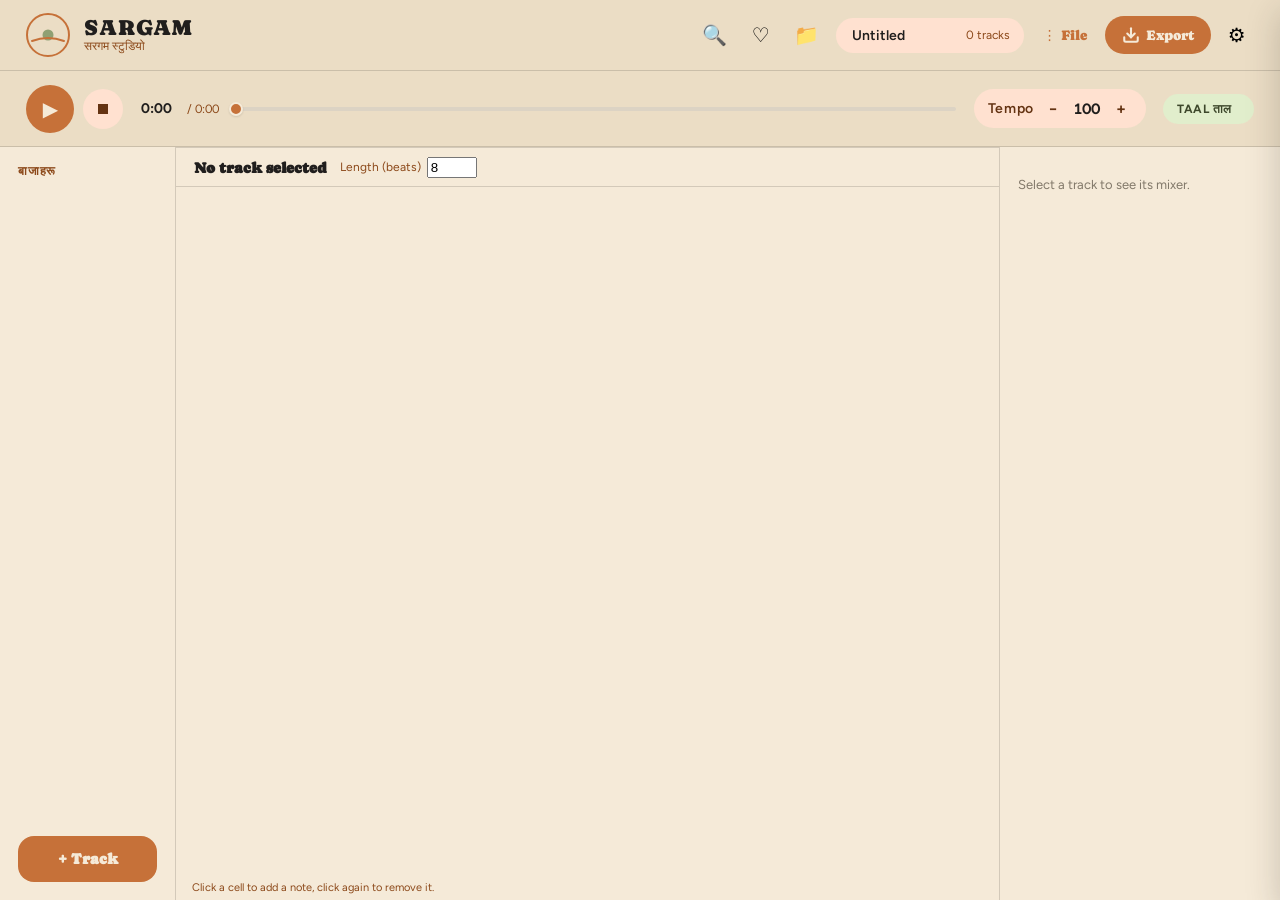
==== ui/index.html @ 9557f731 "feat: payment, explore, payment dashboard and other stuff" ====
<!doctype html>
<html lang="en">
<head>
<meta charset="utf-8" />
<title>Sargam</title>
<link rel="stylesheet" href="style.css" />
</head>
<body>
<!-- Onboarding: shown once (localStorage "sargam-launched"), replayable via
     File → Replay onboarding. Screens 2 and 4 use the design's diagonal
     accent/accent-2 gradient background; 1/3/5 use the flat cream ground. -->
<div id="onboarding" class="hidden">
  <div class="onboard-screen" id="ob-screen-0">
    <svg width="120" height="120" viewBox="0 0 44 44" style="margin-bottom: var(--space-6);">
      <circle cx="22" cy="22" r="21" fill="var(--color-accent)" opacity="0.15"/>
      <circle cx="22" cy="22" r="14" fill="none" stroke="var(--color-accent)" stroke-width="2"/>
      <circle cx="22" cy="22" r="6" fill="var(--color-accent-2)"/>
      <path d="M6 28 Q 22 22 38 28" fill="none" stroke="var(--color-accent)" stroke-width="2" stroke-linecap="round"/>
    </svg>
    <h1 class="ob-title">Sargam</h1>
    <p class="ob-lede">सरगम · लोक बाजा स्टुडियो<br>Compose music for Nepali folk instruments</p>
    <p class="ob-body" style="max-width:480px">Welcome to your creative studio for synthesizing Nepali folk music. Perfect for game soundtracks, cultural projects, and pure musical joy.</p>
    <button class="btn btn-primary ob-cta" data-next>Let's begin</button>
  </div>

  <div class="onboard-screen alt hidden" id="ob-screen-1">
    <h2 class="ob-h2">What can you create?</h2>
    <div class="ob-feature-grid">
      <div class="ob-feature-card">
        <div class="ob-emoji">🎼</div>
        <h3>Multi-track<br>Compositions</h3>
        <p>Layer multiple instruments into rich arrangements</p>
      </div>
      <div class="ob-feature-card">
        <div class="ob-emoji">🎮</div>
        <h3>Game-ready<br>Audio</h3>
        <p>Export stems for interactive audio design</p>
      </div>
      <div class="ob-feature-card">
        <div class="ob-emoji">🥁</div>
        <h3>Authentic<br>Folk Sounds</h3>
        <p>Madal, Tungna, Bansuri, and more</p>
      </div>
    </div>
    <div class="ob-nav">
      <button class="btn btn-secondary" data-prev>← Back</button>
      <button class="btn btn-primary" data-next>Next →</button>
    </div>
  </div>

  <div class="onboard-screen hidden" id="ob-screen-2">
    <h2 class="ob-h2">Choose your instruments</h2>
    <p class="ob-sub">बाजाहरू छनौट गर्नुहोस्</p>
    <div class="ob-instrument-grid" id="ob-instrument-grid"></div>
    <div class="ob-nav">
      <button class="btn btn-secondary" data-prev>← Back</button>
      <button class="btn btn-primary" data-next>Next →</button>
    </div>
  </div>

  <div class="onboard-screen alt hidden" id="ob-screen-3">
    <h2 class="ob-h2">Arrange your music</h2>
    <p class="ob-sub">संगीत रचना गर्नुहोस्</p>
    <div class="ob-steps-card">
      <h3>✓ Add tracks</h3>
      <p>Click an instrument in the sidebar (or "+ Track") to add it</p>
      <h3>✓ Draw patterns</h3>
      <p>Click cells in the grid to add notes and beats</p>
      <h3>✓ Shape with controls</h3>
      <p>Adjust volume, pan, reverb, and delay per track</p>
    </div>
    <div class="ob-nav">
      <button class="btn btn-secondary" data-prev>← Back</button>
      <button class="btn btn-primary" data-next>Next →</button>
    </div>
  </div>

  <div class="onboard-screen hidden" id="ob-screen-4">
    <h2 class="ob-h2">Export &amp; share</h2>
    <p class="ob-sub">निर्यात गर्नुहोस्</p>
    <div class="ob-export-grid">
      <div class="ob-export-card accent">
        <h3>Master Mix</h3>
        <p>Export all tracks blended into one WAV file</p>
      </div>
      <div class="ob-export-card sage">
        <h3>Stems</h3>
        <p>Export each instrument separately for games</p>
      </div>
    </div>
    <p class="ob-body" style="max-width:520px">Perfect for game dev, sync licensing, or sharing with friends.</p>
    <div class="ob-nav">
      <button class="btn btn-secondary" data-prev>← Back</button>
      <button class="btn btn-primary" id="ob-finish">Start composing →</button>
    </div>
  </div>

  <div class="ob-dots" id="ob-dots"></div>
</div>

<div id="shell">
<div id="app">
  <!-- Single top bar (matches "Sargam Main.dc.html" exactly): brand, project
       badge, File/Export, and a gear icon opening the Settings drawer. No
       separate nav row — Projects opens via the folder icon next to the
       project badge, Settings via the gear, both overlays rather than pages. -->
  <header class="topbar">
    <div class="brand">
      <svg width="44" height="44" viewBox="0 0 44 44" fill="none">
        <circle cx="22" cy="22" r="21" fill="none" stroke="var(--color-accent)" stroke-width="2"/>
        <circle cx="22" cy="22" r="5.5" fill="var(--color-accent-2-500)"/>
        <path d="M6 28 Q 22 22 38 28" fill="none" stroke="var(--color-accent)" stroke-width="2" stroke-linecap="round"/>
      </svg>
      <div class="brand-text">
        <div class="title">Sargam</div>
        <div class="subtitle">सरगम स्टुडियो</div>
      </div>
    </div>

    <div class="header-right">
      <button class="icon-btn" id="open-explore" title="Explore">🔍</button>
      <button class="icon-btn" id="open-wishlist" title="Wishlist">♡</button>
      <button class="icon-btn" id="open-projects" title="Projects">📁</button>
      <div class="project-pill">
        <input id="song-title" type="text" value="Untitled" spellcheck="false" />
        <span class="count"><span id="track-count">0</span> tracks</span>
      </div>
      <div class="file-menu">
        <button class="btn btn-ghost" id="file-menu-btn">⋮ File</button>
        <div class="file-menu-panel hidden" id="file-menu-panel">
          <button id="new-song">New</button>
          <button id="load-song">Open…</button>
          <button id="save-song">Save…</button>
          <button id="export-midi">Export MIDI…</button>
          <button id="undo">Undo</button>
          <button id="redo">Redo</button>
          <button id="replay-onboarding">Replay onboarding</button>
        </div>
      </div>
      <button class="btn btn-primary" id="open-export">
        <svg width="18" height="18" viewBox="0 0 24 24" fill="none" stroke="currentColor" stroke-width="2.75" stroke-linecap="round"><path d="M21 15v4a2 2 0 0 1-2 2H5a2 2 0 0 1-2-2v-4"/><polyline points="7 10 12 15 17 10"/><line x1="12" y1="15" x2="12" y2="3"/></svg>
        Export
      </button>
      <button class="icon-btn" id="open-settings-drawer" title="Settings">⚙️</button>
    </div>
  </header>

  <div class="transport">
    <div class="transport-buttons">
      <button class="round-btn play" id="play" title="Play">▶</button>
      <button class="round-btn stop" id="stop" title="Stop">⏹</button>
    </div>
    <div class="time-display">
      <span class="now" id="time-now">0:00</span>
      <span class="total">/ <span id="time-total">0:00</span></span>
    </div>
    <div class="seek-bar" id="seek-bar">
      <div class="fill" id="seek-fill" style="width:0%"></div>
      <div class="thumb" id="seek-thumb" style="left:0%"></div>
    </div>
    <div class="pill-group terra">
      <span class="label">Tempo</span>
      <button class="step" id="tempo-down">−</button>
      <span class="value" id="tempo-value">100</span>
      <button class="step" id="tempo-up">+</button>
    </div>
    <div class="pill-group sage">
      <span class="label">Taal ताल</span>
      <div id="taal-pills"></div>
    </div>
  </div>

  <main class="layout">
    <aside class="instruments">
      <h4>बाजाहरू</h4>
      <div id="instrument-list"></div>
      <div id="add-track-slot"></div>
      <button class="btn btn-primary add-track-btn" id="add-track-custom">+ Track</button>
    </aside>

    <section class="center-col">
      <div class="track-list" id="track-list"></div>
      <div class="editor-toolbar">
        <span id="editor-track-name">No track selected</span>
        <div id="taal-controls" class="hidden">
          <select id="taal-select"></select>
          <label>Cycles <input id="taal-cycles" type="number" min="1" max="999" value="4" /></label>
          <button class="btn btn-secondary" id="apply-taal">Apply Taal</button>
        </div>
        <label>Length (beats) <input id="pattern-length" type="number" min="1" max="9999" value="8" /></label>
      </div>
      <div id="grid-scroll">
        <canvas id="grid"></canvas>
      </div>
      <p id="hint">Click a cell to add a note, click again to remove it.</p>
    </section>

    <aside class="inspector" id="inspector">
      <p class="empty-inspector">Select a track to see its mixer.</p>
    </aside>
  </main>
</div>

<!-- Projects page (from "Sargam Projects.dc.html") — real local files, not a
     cloud project list: this scans/writes .song.json files in one folder
     (Settings → Export → "Project folder"). -->
<div id="page-projects" class="page hidden">
  <header class="topbar">
    <div class="brand">
      <button class="btn btn-ghost" id="projects-back">← Back</button>
      <svg width="40" height="40" viewBox="0 0 44 44" fill="var(--color-accent)"><circle cx="22" cy="22" r="21" fill="none" stroke="var(--color-bg)" stroke-width="2"/><circle cx="22" cy="22" r="5.5" fill="var(--color-accent-2-500)"/><path d="M6 28 Q 22 22 38 28" fill="none" stroke="var(--color-bg)" stroke-width="2" stroke-linecap="round"/></svg>
      <div class="brand-text">
        <div class="title">Sargam</div>
        <div class="subtitle">Projects</div>
      </div>
    </div>
    <button class="btn btn-primary" id="new-project-btn">+ New Project</button>
  </header>
  <div class="sort-controls">
    <span class="sort-label">Sort:</span>
    <button class="sort-btn active" data-sort="recent">Recent</button>
    <button class="sort-btn" data-sort="name">Name</button>
    <button class="sort-btn" data-sort="duration">Duration</button>
    <div class="spacer"></div>
    <input class="input" type="text" id="project-search" placeholder="Search projects…" />
  </div>
  <div id="project-grid-scroll">
    <div class="project-grid" id="project-grid"></div>
    <div class="empty-projects hidden" id="empty-projects">
      <div class="empty-emoji">🎼</div>
      <h2>No projects yet</h2>
      <p>Create your first Sargam composition</p>
      <button class="btn btn-primary" id="empty-new-project">Start composing</button>
    </div>
  </div>
</div>

<!-- Explore (from "Sargam Explore.dc.html"): browse other creators' uploaded
     tracks. Requires being logged in — gated by requireAuth() in app.js. -->
<div id="page-explore" class="page hidden">
  <div class="explore-container">
    <div class="explore-header">
      <div class="explore-header-left">
        <button class="btn btn-ghost" id="explore-back">← Back</button>
        <h1>Explore</h1>
      </div>
      <div style="display:flex;align-items:center;gap:var(--space-3)">
        <input type="text" id="explore-search" placeholder="Search tracks, creators…" class="input search-input" />
        <button class="btn btn-ghost" id="explore-reset">Reset</button>
      </div>
    </div>
    <div class="explore-content">
      <aside class="sidebar-filters">
        <div class="filter-group">
          <label class="filter-label">View</label>
          <div style="display:flex;gap:6px">
            <button class="filter-btn active" data-view="grid" id="explore-view-grid" style="flex:1">Grid</button>
            <button class="filter-btn" data-view="list" id="explore-view-list" style="flex:1">List</button>
          </div>
        </div>
        <div class="filter-group">
          <label class="filter-label">Price</label>
          <button class="filter-btn active" data-price="all" id="explore-price-all">All</button>
          <button class="filter-btn" data-price="free" id="explore-price-free">Free tracks</button>
          <button class="filter-btn" data-price="paid" id="explore-price-paid">Paid tracks</button>
        </div>
        <div class="filter-group">
          <label class="filter-label">Genre</label>
          <div id="explore-genre-list"></div>
        </div>
        <div class="filter-group">
          <label class="filter-label">Sort</label>
          <select id="explore-sort">
            <option value="recent">Most Recent</option>
            <option value="popular">Most Downloaded</option>
            <option value="rating">Highest Rated</option>
          </select>
        </div>
      </aside>
      <div class="main-content">
        <div class="tracks-grid" id="explore-tracks"></div>
      </div>
    </div>
  </div>
</div>

<!-- Wishlist (from "Sargam Wishlist.dc.html"). No cart concept per product
     decision — each card acts directly (Buy/Download), never "Add to Cart". -->
<div id="page-wishlist" class="page hidden">
  <div class="wishlist-container">
    <div class="wishlist-header">
      <div>
        <button class="btn btn-ghost" id="wishlist-back" style="margin-bottom:8px">← Back</button>
        <h1>My Wishlist</h1>
        <p id="wishlist-count"></p>
      </div>
    </div>
    <div class="tracks-grid" id="wishlist-tracks"></div>
    <div class="empty-state hidden" id="wishlist-empty">
      <div style="font-size:48px;margin-bottom:var(--space-3)">♡</div>
      <h2>Empty wishlist</h2>
      <p>Save tracks to revisit them</p>
      <button class="btn btn-primary" id="wishlist-explore-btn">Explore Tracks</button>
    </div>
  </div>
</div>

<!-- Upload to marketplace (from "Sargam Upload.dc.html"), triggered from a
     project card's "Upload" button in the Projects page. -->
<div id="page-upload" class="page hidden">
  <div class="upload-container">
    <button class="btn btn-ghost" id="upload-back" style="margin-bottom:16px">← Back</button>
    <h1>Upload to Marketplace</h1>
    <p class="ob-sub" style="margin:0 0 24px">Share your project and earn from downloads</p>

    <div class="step-indicator">
      <div class="step-dot" id="upload-step-dot-1">1</div>
      <div class="step-dot" id="upload-step-dot-2">2</div>
      <div class="step-dot" id="upload-step-dot-3">3</div>
      <div class="step-dot" id="upload-step-dot-4">✓</div>
    </div>

    <div id="upload-step-1" class="upload-card">
      <h2>Project Details</h2>
      <div class="form-group">
        <label class="form-label">Project</label>
        <select class="form-input" id="upload-project-select"></select>
      </div>
      <div class="form-group">
        <label class="form-label">Title</label>
        <input type="text" class="form-input" id="upload-title" placeholder="e.g., Sunset Vibes" />
      </div>
      <div class="form-group">
        <label class="form-label">Description</label>
        <textarea class="form-textarea" id="upload-description" placeholder="Describe your project…"></textarea>
      </div>
      <div class="form-group">
        <label class="form-label">Genre</label>
        <select class="form-input" id="upload-genre">
          <option value="">Select a genre</option>
          <option>Orchestral</option><option>Electronic</option><option>Hip-hop</option>
          <option>Lo-fi</option><option>Ambient</option><option>Rock</option>
          <option>Jazz</option><option>Folk</option>
        </select>
      </div>
      <button class="btn btn-primary btn-block" id="upload-next-1">Continue</button>
    </div>

    <div id="upload-step-2" class="upload-card hidden">
      <h2>Pricing</h2>
      <label class="radio-option selected" id="upload-pricing-free">
        <input type="radio" name="pricing" checked />
        <div><div style="font-weight:700;font-size:14px">Free</div><div style="font-size:12px;color:var(--color-accent-700)">Anyone can download</div></div>
      </label>
      <label class="radio-option" id="upload-pricing-paid">
        <input type="radio" name="pricing" />
        <div><div style="font-weight:700;font-size:14px">Paid</div><div style="font-size:12px;color:var(--color-accent-700)">You earn 80% of the sale</div></div>
      </label>
      <div class="form-group hidden" id="upload-price-group" style="margin-top:16px">
        <label class="form-label">Price (USD)</label>
        <div style="display:flex;gap:8px;align-items:center">
          <span style="font-weight:700">$</span>
          <input type="number" min="1" max="999" step="0.01" placeholder="9.99" class="form-input" id="upload-price" />
        </div>
        <div class="settings-item-note" id="upload-earn-preview" style="margin-top:6px"></div>
      </div>
      <div class="button-group">
        <button class="btn btn-ghost btn-block" id="upload-back-2">Back</button>
        <button class="btn btn-primary btn-block" id="upload-next-2">Continue</button>
      </div>
    </div>

    <div id="upload-step-3" class="upload-card hidden">
      <h2>Review &amp; Upload</h2>
      <div id="upload-review" style="background:var(--color-bg);border-radius:8px;padding:var(--space-4);margin-bottom:var(--space-4)"></div>
      <div class="button-group">
        <button class="btn btn-ghost btn-block" id="upload-back-3">Back</button>
        <button class="btn btn-primary btn-block" id="upload-do">Upload Now</button>
      </div>
    </div>

    <div id="upload-step-4" class="upload-card hidden" style="text-align:center">
      <div style="font-size:56px;margin-bottom:var(--space-3)">✓</div>
      <h2>Upload Successful!</h2>
      <p id="upload-success-title" style="color:var(--color-accent-700)"></p>
      <div class="button-group" style="margin-top:24px">
        <button class="btn btn-ghost btn-block" id="upload-view-explore">Explore Marketplace</button>
        <button class="btn btn-primary btn-block" id="upload-view-earnings">View Earnings</button>
      </div>
    </div>
  </div>
</div>

<!-- Earnings (from "Sargam Earnings.dc.html") — real numbers from
     list_my_earnings, not the mockup's random mock data. -->
<div id="page-earnings" class="page hidden">
  <div class="earnings-container">
    <button class="btn btn-ghost" id="earnings-back" style="margin-bottom:16px">← Back</button>
    <h1>Earnings</h1>
    <p class="ob-sub" style="margin:0 0 24px">Track your sales and revenue</p>
    <div class="kpi-grid" id="earnings-kpis"></div>
    <div style="background:var(--color-surface);border-radius:var(--radius-lg);padding:var(--space-6);margin-bottom:var(--space-8)">
      <h2>Your Tracks</h2>
      <div id="earnings-tracks"></div>
    </div>
    <div style="background:var(--color-surface);border-radius:var(--radius-lg);padding:var(--space-6)">
      <h2>Payouts</h2>
      <div style="background:var(--color-accent-100);border-radius:8px;padding:var(--space-4)">
        <div class="filter-label">Available</div>
        <div style="font-size:24px;font-weight:700;color:var(--color-accent);margin-bottom:12px" id="earnings-available"></div>
        <button class="btn btn-primary" id="earnings-request-payout" style="border-radius:6px;padding:8px 14px;font-size:12px">Request Payout</button>
      </div>
    </div>
  </div>
</div>

<!-- Purchase flow (from "Sargam Payment.dc.html", cart stage dropped — a
     single track goes straight from Explore/Wishlist's Buy button to method
     selection). Card payments run through Stripe Elements, embedded live, no
     redirect; eSewa/Khalti are shown but disabled ("coming soon") until a
     follow-up wires their redirect+callback flow. -->
<div class="dialog-backdrop hidden" id="payment-backdrop">
  <div class="dialog" style="max-width:480px">
    <div id="payment-stage-method">
      <h2>Payment Method</h2>
      <label class="payment-method selected" id="payment-method-card">
        <input type="radio" name="pmethod" checked />
        <div><div style="font-weight:700;font-size:13px">💳 Credit/Debit Card</div><div style="font-size:12px;color:var(--color-accent-700)">via Stripe (test mode)</div></div>
      </label>
      <label class="payment-method disabled" id="payment-method-esewa">
        <input type="radio" name="pmethod" disabled />
        <div><div style="font-weight:700;font-size:13px">eSewa</div><div style="font-size:12px;color:var(--color-accent-700)">Coming soon</div></div>
      </label>
      <label class="payment-method disabled" id="payment-method-khalti">
        <input type="radio" name="pmethod" disabled />
        <div><div style="font-weight:700;font-size:13px">Khalti</div><div style="font-size:12px;color:var(--color-accent-700)">Coming soon</div></div>
      </label>
      <div id="payment-card-element" style="background:var(--color-surface);border-radius:8px;padding:var(--space-4);margin:var(--space-4) 0"></div>
      <p class="auth-error hidden" id="payment-error"></p>
      <div style="display:flex;justify-content:space-between;margin-bottom:var(--space-4);font-weight:700">
        <span>Total</span><span id="payment-total" style="color:var(--color-accent)"></span>
      </div>
      <div style="display:flex;gap:var(--space-3)">
        <button class="btn btn-ghost btn-block" id="payment-cancel">Cancel</button>
        <button class="btn btn-primary btn-block" id="payment-pay">Pay</button>
      </div>
    </div>
    <div id="payment-stage-receipt" class="hidden" style="text-align:center">
      <div style="font-size:56px;margin-bottom:var(--space-3)">✓</div>
      <h2>Purchase Complete!</h2>
      <p id="payment-receipt-title" style="color:var(--color-accent-700)"></p>
      <button class="btn btn-primary btn-block" id="payment-download" style="margin-top:24px">Download Track</button>
      <button class="btn btn-ghost btn-block" id="payment-done" style="margin-top:8px">Close</button>
    </div>
  </div>
</div>

<!-- Track detail modal (from "Sargam Explore.dc.html"'s inline detail view):
     real 30s preview via a plain <audio> element instead of the mockup's
     simulated progress bar. -->
<div class="dialog-backdrop hidden" id="track-detail-backdrop">
  <div class="dialog" style="max-width:500px;position:relative">
    <button id="track-detail-close" style="position:absolute;top:var(--space-4);right:var(--space-4);background:none;border:none;font-size:24px;cursor:pointer;color:var(--color-accent-700)">×</button>
    <div class="track-detail-hero" id="track-detail-hero"></div>
    <h2 id="track-detail-title" style="margin:0 0 4px"></h2>
    <p id="track-detail-creator" style="margin:0 0 16px;color:var(--color-accent-700)"></p>
    <div style="display:flex;gap:var(--space-4);margin-bottom:var(--space-4);padding-bottom:var(--space-4);border-bottom:1px solid var(--color-neutral-200)">
      <div><div class="filter-label">Genre</div><div id="track-detail-genre" style="font-weight:600"></div></div>
      <div><div class="filter-label">Rating</div><div id="track-detail-rating" style="font-weight:600"></div></div>
    </div>
    <p id="track-detail-description" style="font-size:13px;opacity:0.85"></p>
    <div class="preview-player">
      <div class="filter-label" style="margin-bottom:6px">30-second preview</div>
      <audio id="track-detail-audio" controls style="width:100%"></audio>
    </div>
    <button class="btn btn-primary btn-block" id="track-detail-buy" style="margin-top:16px"></button>
    <button class="btn btn-ghost btn-block" id="track-detail-wishlist" style="margin-top:8px"></button>
  </div>
</div>

<!-- Settings drawer (from "Sargam Main.dc.html" — a slide-out panel, not a
     separate page): Profile (real local auth, see auth.rs) then flat
     Workspace/Audio/Export/About sections, no tabs, matching the source. -->
<div class="settings-drawer" id="settings-drawer">
  <div class="drawer-header">
    <h2>Settings</h2>
    <button class="icon-btn" id="close-settings-drawer">×</button>
  </div>
  <div id="drawer-content"></div>
</div>

<!-- Auth modal: real Supabase Auth (signup/login/logout via auth.rs, which
     calls Supabase's GoTrue REST API over HTTPS). Projects themselves stay
     local .song.json files — this only covers the account/sign-in layer. -->
<div class="dialog-backdrop hidden" id="auth-backdrop">
  <div class="dialog">
    <div class="auth-header">
      <svg width="56" height="56" viewBox="0 0 44 44" fill="var(--color-accent)"><circle cx="22" cy="22" r="21" fill="none" stroke="var(--color-bg)" stroke-width="2"/><circle cx="22" cy="22" r="5.5" fill="var(--color-accent-2-500)"/><path d="M6 28 Q 22 22 38 28" fill="none" stroke="var(--color-bg)" stroke-width="2" stroke-linecap="round"/></svg>
      <h2 id="auth-title">Log in</h2>
      <p class="profile-hint">Signs in with your Sargam account. Your projects stay on this device either way.</p>
    </div>
    <p class="auth-error hidden" id="auth-error"></p>

    <div id="auth-login-fields">
      <div class="field">
        <label>Email</label>
        <input class="input" type="email" id="auth-login-email" placeholder="you@example.com" />
      </div>
      <div class="field">
        <label>Password</label>
        <input class="input" type="password" id="auth-login-password" placeholder="••••••••" />
      </div>
      <button class="btn btn-primary btn-block" id="auth-do-login">Log in</button>
      <p class="auth-toggle">Don't have an account? <span class="toggle-link" id="auth-to-signup">Sign up</span></p>
    </div>

    <div id="auth-signup-fields" class="hidden">
      <div class="field">
        <label>Full name</label>
        <input class="input" type="text" id="auth-signup-name" placeholder="Your name" />
      </div>
      <div class="field">
        <label>Email</label>
        <input class="input" type="email" id="auth-signup-email" placeholder="you@example.com" />
      </div>
      <div class="field">
        <label>Password</label>
        <input class="input" type="password" id="auth-signup-password" placeholder="At least 6 characters" />
      </div>
      <button class="btn btn-primary btn-block" id="auth-do-signup">Sign up</button>
      <p class="auth-toggle">Already set up? <span class="toggle-link" id="auth-to-login">Log in</span></p>
    </div>

    <div class="dialog-actions">
      <button class="btn btn-secondary" id="auth-cancel">Cancel</button>
    </div>
  </div>
</div>

</div><!-- /#shell -->

<!-- Export modal -->
<div class="dialog-backdrop hidden" id="export-backdrop">
  <div class="dialog">
    <h2>Export Project</h2>
    <div class="field">
      <label>File name</label>
      <input class="input" id="export-name" value="composition" />
    </div>
    <div class="field">
      <label>Format</label>
      <div class="fmt-grid">
        <button class="btn btn-primary" id="fmt-wav" data-fmt="wav">WAV</button>
        <button class="btn btn-secondary" id="fmt-mp3" data-fmt="mp3" disabled title="Coming soon — exports WAV instead">MP3</button>
      </div>
    </div>
    <label class="stems-check">
      <input type="checkbox" id="export-stems" />
      <span>Export stems (separate track files)</span>
    </label>
    <div class="dialog-actions">
      <button class="btn btn-secondary" id="export-cancel">Cancel</button>
      <button class="btn btn-primary" id="export-do">Export</button>
    </div>
  </div>
</div>

<div id="toast"></div>

<!-- Only used for embedded card payments (Payment Element), never for a
     redirect flow — see the marketplace plan's Stripe-now/eSewa-Khalti-later
     decision. Loaded unconditionally; get_public_config's stripePublishableKey
     being empty just means the Card option shows a "not configured" error
     instead of failing the whole app. -->
<script src="https://js.stripe.com/v3/"></script>
<script src="app.js"></script>
</body>
</html>
---- ui/style.css ----
/* Sargam — "Organic" design system tokens, imported from the Claude Design
   project (c2fc1636-0a9a-4823-8313-a9adedc9fe63, "Sargam v3.dc.html").
   Token values below are copied verbatim from that design system's
   styles.css; keep them in sync if the source system is retuned. */
@import url('https://fonts.googleapis.com/css2?family=Caprasimo:wght@400&family=Figtree:wght@400;600;700&display=swap');

:root {
  --color-bg: #f5ead8;
  --color-surface: #ebddc5;
  --color-text: #201e1d;
  --color-accent: #c67139;
  --color-accent-2: #7a8a5e;
  --color-divider: color-mix(in srgb, #201e1d 16%, transparent);

  --color-neutral-100: #f9f4ed;
  --color-neutral-200: #eee7db;
  --color-neutral-300: #dcd3c4;
  --color-neutral-400: #c0b6a5;
  --color-neutral-500: #a19786;
  --color-neutral-600: #82796a;
  --color-neutral-700: #645c50;
  --color-neutral-800: #474238;
  --color-neutral-900: #2e2b25;

  --color-accent-100: #fff2eb;
  --color-accent-200: #ffe1d0;
  --color-accent-300: #ffc6a5;
  --color-accent-400: #f6a06b;
  --color-accent-500: #d67f48;
  --color-accent-600: #b2622d;
  --color-accent-700: #8c491a;
  --color-accent-800: #643312;
  --color-accent-900: #402310;

  --color-accent-2-100: #f0fae1;
  --color-accent-2-200: #e1eecc;
  --color-accent-2-300: #ccdbb2;
  --color-accent-2-400: #aebf92;
  --color-accent-2-500: #8fa073;
  --color-accent-2-600: #728157;
  --color-accent-2-700: #56633f;
  --color-accent-2-800: #3d472b;
  --color-accent-2-900: #272e1b;

  --font-heading: "Caprasimo", system-ui, sans-serif;
  --font-heading-weight: 400;
  --font-body: "Figtree", system-ui, sans-serif;

  --space-1: 4.4px;
  --space-2: 8.8px;
  --space-3: 13.2px;
  --space-4: 17.6px;
  --space-6: 26.4px;
  --space-8: 35.2px;

  --radius-sm: 8px;
  --radius-md: 16px;
  --radius-lg: 28px;

  --shadow-sm: 0 1px 2px color-mix(in srgb, #2e2b25 14%, transparent);
  --shadow-md: 0 3px 10px color-mix(in srgb, #2e2b25 16%, transparent);
  --shadow-lg: 0 12px 32px color-mix(in srgb, #2e2b25 22%, transparent);
}

*, *::before, *::after { box-sizing: border-box; }

body {
  margin: 0;
  height: 100vh;
  overflow: hidden;
  background: var(--color-bg);
  color: var(--color-text);
  font-family: var(--font-body);
  font-size: 15px;
}

button { font-family: inherit; }
a { color: var(--color-accent); }
a:hover { color: var(--color-accent-600); }
:focus { outline: none; }
:focus-visible { outline: 2px solid var(--color-accent); outline-offset: 2px; }
::selection { background: color-mix(in srgb, var(--color-accent) 30%, transparent); }

/* — buttons (from the Organic system) — */
.btn {
  display: inline-flex; align-items: center; justify-content: center; gap: 6px;
  cursor: pointer; text-decoration: none;
  font-family: var(--font-heading); font-weight: var(--font-heading-weight);
  font-size: 14px; line-height: 1.2; color: var(--color-text);
  background: transparent; border: 1px solid transparent;
  padding: var(--space-2) calc(var(--space-3) * 1.2);
  border-radius: 999px;
}
.btn:disabled { opacity: 0.45; cursor: not-allowed; }
.btn-primary { background: var(--color-accent); color: var(--color-bg); }
.btn-primary:hover:not(:disabled) { background: var(--color-accent-600); }
.btn-primary:active:not(:disabled) { background: var(--color-accent-700); }
.btn-secondary { border-color: var(--color-divider); background: var(--color-surface); }
.btn-secondary:hover:not(:disabled) { background: color-mix(in srgb, var(--color-text) 7%, transparent); }
.btn-accent { background: var(--color-accent-300); color: var(--color-accent-900); }
.btn-accent-2 { background: var(--color-accent-2-300); color: var(--color-accent-2-900); }
.btn-ghost { color: var(--color-accent); padding-inline: var(--space-2); background: transparent; }
.btn-ghost:hover:not(:disabled) { background: color-mix(in srgb, var(--color-accent) 10%, transparent); }
.btn-block { width: 100%; }

.input {
  width: 100%; min-height: 36px; padding: 6px 14px; font: inherit;
  font-size: 14px; color: var(--color-text); caret-color: var(--color-accent);
  background: var(--color-surface);
  border: 1px solid var(--color-divider); border-radius: 999px;
}
.input:hover { border-color: color-mix(in srgb, var(--color-text) 45%, transparent); }
.input:focus-visible { border-color: var(--color-accent); outline-offset: 0; }
.field { display: flex; flex-direction: column; gap: 4px; }
.field label {
  display: block; font-size: 12px; font-weight: 600;
  color: color-mix(in srgb, var(--color-text) 70%, transparent);
}

input[type="range"] {
  -webkit-appearance: none; appearance: none; width: 100%; height: 4px;
  background: var(--color-neutral-300); border-radius: 999px; cursor: pointer;
}
input[type="range"]::-webkit-slider-thumb {
  -webkit-appearance: none; width: 16px; height: 16px; border-radius: 50%;
  background: var(--color-accent); border: 2px solid var(--color-bg);
  box-shadow: var(--shadow-sm);
}
input[type="checkbox"] { accent-color: var(--color-accent); width: 15px; height: 15px; }

.dialog-backdrop {
  position: fixed; inset: 0; display: grid; place-items: center;
  padding: var(--space-4); z-index: 50;
  background: color-mix(in srgb, var(--color-neutral-900) 50%, transparent);
}
.dialog {
  width: min(440px, 100%); display: flex; flex-direction: column; gap: var(--space-3);
  padding: var(--space-6); border-radius: calc(var(--radius-lg) * 1.15);
  background: var(--color-surface); box-shadow: var(--shadow-lg);
}
.dialog h2 { margin: 0 0 var(--space-2) 0; font-size: 26px; }

/* — layout — */
#shell { display: flex; flex-direction: column; height: 100vh; }
#app { display: flex; flex-direction: column; flex: 1; min-height: 0; }
.page { flex: 1; min-height: 0; display: flex; flex-direction: column; overflow: hidden; }

/* — small icon-only buttons in the topbar (Projects folder, Settings gear) — */
.icon-btn {
  background: none; border: none; cursor: pointer; font-size: 20px; padding: 8px;
  display: flex; align-items: center; justify-content: center; border-radius: 999px;
}
.icon-btn:hover { background: color-mix(in srgb, var(--color-text) 8%, transparent); }

header.topbar {
  display: flex; align-items: center; justify-content: space-between; gap: var(--space-4);
  padding: var(--space-3) var(--space-6);
  border-bottom: 1px solid var(--color-divider); background: var(--color-surface);
  flex-shrink: 0; position: relative;
}
.brand { display: flex; align-items: center; gap: var(--space-3); }
.brand-text .title {
  font-family: var(--font-heading); font-size: 22px; font-weight: 400;
  letter-spacing: 0.06em; text-transform: uppercase; line-height: 1;
}
.brand-text .subtitle { font-size: 12px; font-weight: 500; color: var(--color-accent-700); }

.header-right { display: flex; align-items: center; gap: var(--space-2); flex-wrap: wrap; }
.project-pill {
  display: flex; align-items: center; gap: 6px; background: var(--color-accent-200);
  border-radius: 999px; padding: 8px 14px; font-size: 14px; font-weight: 600;
}
.project-pill input {
  border: none; background: transparent; font: inherit; font-weight: 600; width: 110px;
  color: var(--color-text);
}
.project-pill .count { font-weight: 400; color: var(--color-accent-700); font-size: 12px; }

.file-menu { position: relative; }
.file-menu-panel {
  position: absolute; top: calc(100% + 6px); right: 0; z-index: 40;
  background: var(--color-surface); border: 1px solid var(--color-divider);
  border-radius: var(--radius-md); box-shadow: var(--shadow-md);
  display: flex; flex-direction: column; padding: 6px; min-width: 160px;
}
.file-menu-panel button {
  text-align: left; background: none; border: none; padding: 8px 10px;
  border-radius: var(--radius-sm); cursor: pointer; font-size: 14px; color: var(--color-text);
  font-family: var(--font-body);
}
.file-menu-panel button:hover { background: color-mix(in srgb, var(--color-text) 7%, transparent); }
.hidden { display: none !important; }

/* — transport — */
.transport {
  display: flex; align-items: center; gap: var(--space-4);
  padding: var(--space-3) var(--space-6);
  border-bottom: 1px solid var(--color-divider); background: var(--color-surface);
  flex-shrink: 0; flex-wrap: wrap;
}
.transport-buttons { display: flex; align-items: center; gap: var(--space-2); }
.round-btn {
  border-radius: 50%; padding: 0; display: flex; align-items: center; justify-content: center;
  border: none; cursor: pointer;
}
.round-btn.play { width: 48px; height: 48px; font-size: 20px; background: var(--color-accent); color: var(--color-bg); }
.round-btn.play:hover { background: var(--color-accent-600); }
.round-btn.play.playing { background: var(--color-accent-700); }
.round-btn.stop { width: 40px; height: 40px; font-size: 16px; background: var(--color-accent-200); color: var(--color-accent-800); }
.round-btn.stop:hover { background: var(--color-accent-300); }

.time-display { display: flex; align-items: baseline; gap: 6px; font-variant-numeric: tabular-nums; }
.time-display .now { font-weight: 700; font-size: 14px; min-width: 40px; }
.time-display .total { color: var(--color-accent-700); font-size: 12px; }

/* Taller hit-area than the visible track, so grabbing the thumb doesn't
   require pixel-perfect precision on a 4px-tall bar. */
.seek-bar { flex: 1; min-width: 80px; height: 16px; display: flex; align-items: center; cursor: pointer; position: relative; }
.seek-bar::before {
  content: ""; position: absolute; left: 0; right: 0; height: 4px;
  background: var(--color-neutral-300); border-radius: 999px;
}
.seek-bar .fill { position: absolute; height: 4px; background: var(--color-accent); border-radius: 999px; pointer-events: none; }
.seek-bar .thumb {
  position: absolute; top: 50%; width: 14px; height: 14px; border-radius: 50%;
  background: var(--color-accent); border: 2px solid var(--color-bg); box-shadow: var(--shadow-sm);
  transform: translate(-50%, -50%); pointer-events: none; transition: transform 0.1s;
}
.seek-bar.dragging .thumb { transform: translate(-50%, -50%) scale(1.3); }

.pill-group { display: flex; align-items: center; gap: 8px; background: var(--color-accent-200); border-radius: 999px; padding: 8px 14px; }
.pill-group.sage { background: var(--color-accent-2-200); }
.pill-group .label { font-weight: 700; font-size: 12px; text-transform: uppercase; letter-spacing: 0.04em; color: var(--color-accent-2-800); }
.pill-group.terra .label { color: var(--color-accent-800); font-weight: 600; font-size: 14px; text-transform: none; }
.pill-group button.step {
  border: none; background: none; cursor: pointer; font-size: 16px; font-weight: 700;
  padding: 2px 6px; color: var(--color-accent-800); border-radius: 999px;
}
.pill-group button.step:hover { background: color-mix(in srgb, var(--color-text) 10%, transparent); }
.pill-group .value { font-variant-numeric: tabular-nums; font-weight: 700; min-width: 30px; text-align: center; font-size: 15px; }

.taal-pill {
  padding: 4px 12px; border: none; border-radius: 999px; cursor: pointer;
  font-size: 12px; font-weight: 600; font-family: var(--font-body);
  background: transparent; color: var(--color-text);
}
.taal-pill.active { background: var(--color-accent); color: var(--color-bg); }

/* — onboarding (imported from "Sargam Onboarding.dc.html") — */
#onboarding { position: fixed; inset: 0; z-index: 100; background: var(--color-bg); }
.onboard-screen {
  position: absolute; inset: 0; display: flex; flex-direction: column;
  align-items: center; justify-content: center; padding: var(--space-8);
  text-align: center; background: var(--color-bg);
}
/* The design's alternate-screen treatment: a soft diagonal wash between the
   two accent ramps' lightest step, distinguishing "concept" screens (2 & 4)
   from "action" screens (1, 3, 5) without leaving the palette. */
.onboard-screen.alt { background: linear-gradient(135deg, var(--color-accent-100) 0%, var(--color-accent-2-100) 100%); }
.onboard-screen.hidden { display: none; }

.ob-title { margin: 0 0 var(--space-2); font-family: var(--font-heading); font-size: 44px; font-weight: 400; letter-spacing: 0.06em; text-transform: uppercase; }
.ob-lede { font-size: 18px; font-weight: 500; color: var(--color-accent-700); margin: 0 0 var(--space-6); max-width: 500px; }
.ob-body { font-size: 16px; line-height: 1.6; margin: 0 0 var(--space-8); }
.ob-cta { padding: 16px 40px; font-size: 16px; font-weight: 600; }
.ob-h2 { margin: 0 0 var(--space-2); font-family: var(--font-heading); font-size: 32px; font-weight: 400; letter-spacing: -0.01em; }
.ob-sub { font-size: 15px; font-weight: 500; color: var(--color-accent-700); margin: 0 0 var(--space-6); }
.ob-nav { display: flex; gap: var(--space-3); }
.ob-nav button { border-radius: 999px; padding: 12px 26px; font-size: 15px; font-weight: 600; }

.ob-feature-grid { display: grid; grid-template-columns: repeat(3, 1fr); gap: var(--space-6); max-width: 800px; margin: 0 0 var(--space-8); }
.ob-feature-card { padding: var(--space-4); background: var(--color-bg); border-radius: var(--radius-lg); }
.ob-emoji { font-size: 32px; margin-bottom: var(--space-2); }
.ob-feature-card h3 { margin: 0 0 var(--space-2); font-size: 17px; font-weight: 700; }
.ob-feature-card p { font-size: 14px; opacity: 0.8; margin: 0; line-height: 1.5; }

.ob-instrument-grid { display: grid; grid-template-columns: repeat(3, 120px); gap: var(--space-4); margin: 0 0 var(--space-8); justify-content: center; }
.ob-instrument-card {
  padding: var(--space-4); border: 2px solid var(--color-divider); background: var(--color-surface);
  border-radius: var(--radius-lg); cursor: pointer; font-family: var(--font-body);
  font-weight: 600; font-size: 15px; text-align: center;
}
.ob-instrument-card.selected { border-color: var(--color-accent); background: var(--color-accent-100); }
.ob-instrument-card .emoji { font-size: 32px; margin-bottom: 8px; }
.ob-instrument-card .name { font-weight: 700; font-size: 16px; }
.ob-instrument-card .ne { font-size: 12px; font-weight: 400; color: var(--color-accent-700); }

.ob-steps-card { background: var(--color-bg); border: 2px solid var(--color-accent-2); border-radius: var(--radius-lg); padding: var(--space-6); max-width: 600px; margin: 0 0 var(--space-8); text-align: left; }
.ob-steps-card h3 { margin: 0 0 var(--space-2); font-size: 17px; font-weight: 700; }
.ob-steps-card p { font-size: 15px; margin: 0 0 var(--space-4); line-height: 1.5; }
.ob-steps-card p:last-child { margin-bottom: 0; }

.ob-export-grid { display: grid; grid-template-columns: 1fr 1fr; gap: var(--space-6); max-width: 600px; margin: 0 0 var(--space-6); text-align: left; }
.ob-export-card { padding: var(--space-4); border-radius: var(--radius-lg); }
.ob-export-card.accent { background: var(--color-accent-100); }
.ob-export-card.sage { background: var(--color-accent-2-100); }
.ob-export-card h3 { margin: 0 0 var(--space-2); font-size: 17px; font-weight: 700; }
.ob-export-card p { font-size: 15px; margin: 0; opacity: 0.8; line-height: 1.5; }

.ob-dots { position: absolute; bottom: var(--space-6); left: 50%; transform: translateX(-50%); display: flex; gap: 6px; }
.ob-dot { width: 8px; height: 8px; border-radius: 50%; background: var(--color-accent-400); }
.ob-dot.active { background: var(--color-accent); }

/* — main 3-pane layout — */
main.layout { flex: 1; display: grid; grid-template-columns: 176px 1fr 280px; overflow: hidden; min-height: 0; }

aside.instruments {
  overflow-y: auto; border-right: 1px solid var(--color-divider);
  padding: var(--space-4); display: flex; flex-direction: column; gap: var(--space-3);
}
#instrument-list { display: flex; flex-direction: column; gap: var(--space-3); }
aside.instruments h4 {
  margin: 0 0 var(--space-2); font-family: var(--font-body); font-size: 12px; font-weight: 700;
  text-transform: uppercase; letter-spacing: 0.08em; color: var(--color-accent-700);
}
.instrument-btn {
  text-align: left; padding: var(--space-2) var(--space-3); border: 2px solid transparent;
  background: var(--color-surface); border-radius: var(--radius-md); cursor: pointer;
  font-family: var(--font-body); font-weight: 600; font-size: 14px; transition: border-color 0.15s;
}
.instrument-btn:hover { border-color: var(--color-accent); }
.instrument-btn:hover, .instrument-btn:active {
  background: color-mix(in srgb, var(--color-surface) 85%, var(--color-accent) 15%);
}
.instrument-btn .ne { display: block; font-size: 12px; font-weight: 400; color: var(--color-accent-700); }
.add-track-btn { margin-top: auto; border-radius: var(--radius-md); padding: var(--space-3); font-size: 15px; font-weight: 700; }

.add-track-form {
  display: flex; flex-direction: column; gap: 6px; padding: var(--space-2);
  background: var(--color-bg); border-radius: var(--radius-md); border: 1px dashed var(--color-divider);
}
.add-track-form .row { display: flex; gap: 6px; }

/* — center: track list + grid editor — */
.center-col { display: flex; flex-direction: column; overflow: hidden; border-right: 1px solid var(--color-divider); }
.track-list { flex-shrink: 0; max-height: 38%; overflow-y: auto; border-bottom: 1px solid var(--color-divider); }
.track-row {
  display: flex; align-items: center; height: 60px; padding: 0 var(--space-4); gap: var(--space-3);
  cursor: pointer; border-bottom: 1px solid var(--color-divider);
}
.track-row:hover { background: color-mix(in srgb, var(--color-text) 4%, transparent); }
.track-row.selected { background: var(--color-accent-100); }
.track-row .names { width: 140px; flex-shrink: 0; }
.track-row .names .name { font-weight: 700; font-size: 15px; letter-spacing: -0.01em; }
.track-row .names .ne { font-size: 12px; font-weight: 500; color: var(--color-accent-700); }
.track-row .sparkline { flex: 1; height: 32px; display: flex; align-items: center; gap: 2px; }
.track-row .dot { width: 6px; height: 6px; border-radius: 50%; background: var(--color-neutral-300); flex-shrink: 0; }
.track-row .dot.on { background: var(--color-accent); }
.track-row .remove { background: none; border: none; color: var(--color-neutral-500); cursor: pointer; font-size: 14px; padding: 4px; }
.track-row .remove:hover { color: var(--color-accent-700); }

.editor-toolbar {
  display: flex; align-items: center; gap: var(--space-3); padding: var(--space-2) var(--space-4);
  border-bottom: 1px solid var(--color-divider); flex-wrap: wrap; font-size: 12px; color: var(--color-accent-700);
}
.editor-toolbar #editor-track-name { font-weight: 700; font-size: 15px; color: var(--color-text); font-family: var(--font-heading); }
.editor-toolbar label { display: flex; align-items: center; gap: 6px; }
.editor-toolbar input { width: 50px; }
.editor-toolbar select { border-radius: 999px; }

#grid-scroll { flex: 1; overflow: auto; background: var(--color-bg); }
#grid { display: block; }
#hint { margin: 0; padding: 6px 16px; font-size: 11px; color: var(--color-accent-700); }

/* — right inspector — */
aside.inspector {
  overflow-y: auto; padding: var(--space-4); display: flex; flex-direction: column; gap: var(--space-4);
}
aside.inspector h3 { margin: 0; font-family: var(--font-heading); font-size: 19px; font-weight: 400; }
.control-group { display: flex; flex-direction: column; gap: var(--space-2); }
.control-group label { font-size: 12px; font-weight: 700; text-transform: uppercase; letter-spacing: 0.03em; color: var(--color-accent-700); }
.control-group .readout { font-size: 12px; text-align: right; font-variant-numeric: tabular-nums; color: var(--color-neutral-700); }
.effects-row { display: flex; gap: var(--space-3); }
.effects-row > div { flex: 1; }
.effects-row .mini-label { font-size: 12px; margin-bottom: 4px; }
.toggle-row, .action-row { display: flex; gap: var(--space-2); }
.toggle-row button, .action-row button { flex: 1; border-radius: var(--radius-md); padding: var(--space-2); font-size: 12px; font-weight: 600; }
.master-section { border-top: 1px solid var(--color-divider); padding-top: var(--space-3); }
.master-section h4 { margin: 0 0 var(--space-2); font-size: 12px; font-weight: 700; text-transform: uppercase; font-family: var(--font-body); }
.master-hint { font-size: 11px; color: var(--color-neutral-600); margin: 4px 0 0; }
.empty-inspector { color: var(--color-neutral-600); font-size: 13px; }

/* — export dialog specifics — */
.fmt-grid { display: grid; grid-template-columns: 1fr 1fr; gap: var(--space-2); }
.stems-check { display: flex; gap: var(--space-2); align-items: center; font-size: 13px; }
.dialog-actions { display: flex; gap: var(--space-2); justify-content: flex-end; margin-top: var(--space-2); }

/* — toast: surfaces success/failure for file operations. A silent invoke()
   rejection is exactly how the save/open/export bug went unnoticed before —
   every risky action reports here now, one way or the other. */
#toast {
  position: fixed; bottom: 20px; left: 50%; transform: translateX(-50%) translateY(8px);
  max-width: 70vw; padding: 10px 18px; border-radius: 999px; font-size: 13px; font-weight: 600;
  box-shadow: var(--shadow-md); z-index: 200; opacity: 0; pointer-events: none;
  transition: opacity 0.15s, transform 0.15s; white-space: nowrap; overflow: hidden; text-overflow: ellipsis;
}
#toast.show { opacity: 1; transform: translateX(-50%) translateY(0); }
#toast.ok { background: var(--color-accent-2-700); color: var(--color-bg); }
#toast.err { background: var(--color-accent-900); color: var(--color-bg); }

/* ================================================================ */
/* — Projects page — */
.sort-controls {
  display: flex; gap: var(--space-2); align-items: center; padding: var(--space-3) var(--space-6);
  border-bottom: 1px solid var(--color-divider); background: var(--color-surface); flex-shrink: 0;
}
.sort-label { font-size: 12px; font-weight: 700; color: var(--color-accent-700); text-transform: uppercase; }
.sort-btn {
  padding: 7px 14px; border-radius: 999px; border: 1px solid var(--color-divider); background: var(--color-bg);
  cursor: pointer; font-size: 13px; font-weight: 600; font-family: var(--font-body); transition: all 0.15s;
}
.sort-btn.active { background: var(--color-accent); color: var(--color-bg); border-color: var(--color-accent); }
.sort-controls .spacer { flex: 1; }
#project-search { width: 220px; }

#project-grid-scroll { flex: 1; overflow-y: auto; }
.project-grid { display: grid; grid-template-columns: repeat(auto-fill, minmax(220px, 1fr)); gap: var(--space-6); padding: var(--space-6); }
.project-card {
  position: relative; border-radius: var(--radius-lg); border: 2px solid var(--color-divider);
  background: var(--color-surface); padding: var(--space-4); cursor: pointer; transition: all 0.2s;
}
.project-card:hover { border-color: var(--color-accent); box-shadow: var(--shadow-sm); }
.project-card-art {
  width: 100%; height: 110px; border-radius: var(--radius-md); margin-bottom: var(--space-3);
  display: flex; align-items: center; justify-content: center; font-size: 44px;
  background: linear-gradient(135deg, var(--color-accent-200) 0%, var(--color-accent-2-200) 100%);
}
.project-card-title { font-size: 17px; font-weight: 700; margin: 0 0 var(--space-2); }
.project-card-meta { font-size: 12px; color: var(--color-text); opacity: 0.7; line-height: 1.6; }
.project-card-remove {
  position: absolute; top: var(--space-2); right: var(--space-2); width: 28px; height: 28px;
  border-radius: 50%; border: none; background: color-mix(in srgb, var(--color-bg) 70%, transparent);
  cursor: pointer; font-size: 15px; color: var(--color-accent-800);
}
.project-card-remove:hover { background: var(--color-accent-200); }
.empty-projects {
  display: flex; flex-direction: column; align-items: center; justify-content: center;
  height: 100%; text-align: center; padding: var(--space-8); gap: var(--space-2);
}
.empty-emoji { font-size: 56px; margin-bottom: var(--space-2); }
.empty-projects h2 { font-family: var(--font-heading); font-size: 24px; font-weight: 400; margin: 0; }
.empty-projects p { font-size: 15px; opacity: 0.7; margin: 0 0 var(--space-4); }

/* — Settings drawer (slides in from the right over the DAW, per
   "Sargam Main.dc.html" — not a separate page) — */
.settings-drawer {
  position: fixed; top: 0; right: -380px; width: 380px; height: 100vh;
  background: var(--color-surface); border-left: 2px solid var(--color-divider);
  transition: right 0.25s ease; z-index: 60; overflow-y: auto; box-shadow: var(--shadow-lg);
}
.settings-drawer.open { right: 0; }
.drawer-header {
  display: flex; align-items: center; justify-content: space-between;
  padding: var(--space-4) var(--space-6); border-bottom: 1px solid var(--color-divider);
  position: sticky; top: 0; background: var(--color-surface); z-index: 1;
}
.drawer-header h2 { margin: 0; font-family: var(--font-heading); font-size: 19px; font-weight: 400; }

.settings-section { padding: var(--space-4) var(--space-6); border-bottom: 1px solid var(--color-divider); }
.settings-section h3 {
  font-size: 12px; font-weight: 700; text-transform: uppercase; letter-spacing: 0.04em;
  color: var(--color-accent-700); margin: 0 0 var(--space-3); font-family: var(--font-body);
}
.settings-item {
  display: flex; justify-content: space-between; align-items: center; gap: var(--space-3);
  margin-bottom: var(--space-2); font-size: 13px;
}
.settings-item-label { font-size: 13px; font-weight: 600; }
.settings-item-note { font-size: 11px; opacity: 0.6; margin-top: 2px; }
.settings-item select, .settings-item input[type="text"] {
  padding: 6px 10px; border: 1px solid var(--color-divider); border-radius: var(--radius-md);
  font-size: 12px; font-family: var(--font-body); background: var(--color-bg); color: var(--color-text);
  width: 130px;
}
.settings-item input[type="checkbox"] { width: 15px; height: 15px; }
.settings-check-label { display: flex; gap: var(--space-2); align-items: center; cursor: pointer; font-size: 13px; font-weight: 600; flex: 1; }

.profile-card { display: flex; align-items: center; gap: var(--space-3); }
.profile-avatar { width: 40px; height: 40px; border-radius: 50%; background: var(--color-accent); color: var(--color-bg); display: flex; align-items: center; justify-content: center; font-size: 16px; font-weight: 700; flex-shrink: 0; }
.profile-info { flex: 1; min-width: 0; }
.profile-name { font-size: 13px; font-weight: 700; }
.profile-email { font-size: 11px; opacity: 0.7; }
.profile-login-prompt { font-size: 13px; }

/* — auth modal — */
.auth-header { text-align: center; margin-bottom: var(--space-4); }
/* #auth-login-fields/#auth-signup-fields are each a single flex child of
   .dialog, so .dialog's own gap never reaches the .field/button/toggle
   elements nested inside them — give the wrapper its own gap to match. */
#auth-login-fields, #auth-signup-fields { display: flex; flex-direction: column; gap: var(--space-3); }
.auth-header h2 { margin: var(--space-2) 0 var(--space-2); font-size: 22px; }
.profile-hint { font-size: 13px; opacity: 0.75; margin: 0 0 var(--space-4); line-height: 1.5; }
.auth-error {
  background: var(--color-accent-100); color: var(--color-accent-800); border-radius: var(--radius-md);
  padding: var(--space-2) var(--space-3); font-size: 13px; margin: 0 0 var(--space-3);
}
.auth-toggle { text-align: center; font-size: 13px; opacity: 0.75; margin: 0; }

/* — marketplace: Explore / Wishlist / Upload / Earnings / Payment —
   adapted from the "Sargam Explore/Wishlist/Upload/Earnings/Payment.dc.html"
   mockups, reusing this file's existing Organic tokens verbatim (the source
   mockups already used the same variable names). */

.explore-container, .wishlist-container, .upload-container, .earnings-container {
  display: flex; flex-direction: column; height: 100%; overflow: hidden;
}
.explore-header {
  display: flex; align-items: center; justify-content: space-between; gap: var(--space-4);
  padding: var(--space-4) var(--space-6); border-bottom: 1px solid var(--color-neutral-200);
  background: var(--color-surface);
}
.explore-header-left { display: flex; align-items: center; gap: var(--space-3); }
.explore-header h1 { margin: 0; font-size: 24px; font-weight: 700; font-family: var(--font-body); }
.search-input { max-width: 280px; padding: 8px 12px; font-size: 13px; }
.explore-content { display: flex; flex: 1; overflow: hidden; }
.sidebar-filters {
  width: 240px; flex-shrink: 0; background: var(--color-surface); border-right: 1px solid var(--color-neutral-200);
  overflow-y: auto; padding: var(--space-4); display: flex; flex-direction: column; gap: var(--space-4);
}
.filter-group { display: flex; flex-direction: column; gap: var(--space-2); }
.filter-label { font-size: 11px; font-weight: 700; text-transform: uppercase; color: var(--color-accent-700); margin-bottom: 4px; }
.filter-btn {
  padding: 8px 12px; border: 1px solid var(--color-neutral-300); background: var(--color-bg); border-radius: 6px;
  cursor: pointer; font-size: 13px; font-weight: 600; text-align: left; transition: all 0.15s; font-family: var(--font-body);
}
.filter-btn.active { background: var(--color-accent-100); border-color: var(--color-accent); color: var(--color-accent); }
.main-content { flex: 1; display: flex; flex-direction: column; overflow: hidden; }
.tracks-grid {
  flex: 1; overflow-y: auto; padding: var(--space-6); display: grid;
  grid-template-columns: repeat(auto-fill, minmax(200px, 1fr)); gap: var(--space-4); align-content: start;
}
.tracks-grid.list-view { grid-template-columns: 1fr; }
.track-card {
  background: var(--color-bg); border: 1px solid var(--color-neutral-200); border-radius: var(--radius-lg);
  padding: var(--space-3); cursor: pointer; transition: all 0.2s;
}
.track-card:hover { border-color: var(--color-accent); box-shadow: var(--shadow-sm); }
.tracks-grid.list-view .track-card { display: flex; gap: var(--space-3); align-items: center; }
.track-thumb {
  width: 100%; height: 120px; border-radius: 8px; display: flex; align-items: center; justify-content: center;
  font-size: 36px; margin-bottom: var(--space-2); flex-shrink: 0;
}
.list-view .track-thumb { width: 80px; height: 80px; margin-bottom: 0; font-size: 28px; }
.track-body { flex: 1; min-width: 0; }
.track-title { font-weight: 700; font-size: 14px; margin-bottom: 4px; }
.track-creator { font-size: 12px; color: var(--color-accent-700); margin-bottom: 8px; }
.track-meta { display: flex; gap: 4px; flex-wrap: wrap; margin-bottom: 8px; }
.tag { background: var(--color-accent-100); color: var(--color-accent-800); padding: 3px 8px; border-radius: 999px; font-size: 11px; font-weight: 600; }
.tag.price { background: var(--color-accent-2-100); color: var(--color-accent-2-800); }
.track-stats { font-size: 12px; color: var(--color-accent-700); margin-bottom: 10px; }
.track-action {
  width: 100%; padding: 8px; border: none; background: var(--color-accent); color: white;
  border-radius: 4px; cursor: pointer; font-size: 12px; font-weight: 600; font-family: var(--font-body);
}

.wishlist-header { display: flex; align-items: center; justify-content: space-between; padding: var(--space-6) var(--space-6) 0; }
.wishlist-container .tracks-grid { padding: var(--space-4) var(--space-6) var(--space-6); }
.empty-state { background: var(--color-surface); border-radius: var(--radius-lg); padding: var(--space-8); text-align: center; margin: var(--space-6); }

/* track detail modal */
.track-detail-hero {
  height: 160px; border-radius: 12px; display: flex; align-items: center; justify-content: center;
  font-size: 64px; margin-bottom: var(--space-4);
}
.preview-player { background: var(--color-bg); border-radius: 8px; padding: var(--space-3); }

.upload-container { max-width: 600px; margin: 0 auto; padding: var(--space-6); overflow-y: auto; }
.step-indicator { display: flex; gap: var(--space-2); margin-bottom: var(--space-6); }
.step-dot {
  width: 32px; height: 32px; border-radius: 50%; background: var(--color-neutral-200);
  border: 2px solid var(--color-neutral-300); display: flex; align-items: center; justify-content: center;
  font-size: 12px; font-weight: 700;
}
.step-dot.active, .step-dot.complete { background: var(--color-accent); color: white; border-color: var(--color-accent); }
.upload-card { background: var(--color-surface); border-radius: var(--radius-lg); padding: var(--space-6); margin-bottom: var(--space-4); }
.upload-card h2 { margin: 0 0 var(--space-4) 0; font-size: 18px; font-weight: 700; font-family: var(--font-body); }
.form-group { margin-bottom: var(--space-4); }
.form-label { display: block; font-size: 12px; font-weight: 700; text-transform: uppercase; color: var(--color-accent-700); margin-bottom: 8px; }
.form-input, .form-textarea {
  width: 100%; padding: 10px 12px; border: 1px solid var(--color-neutral-300); border-radius: 6px;
  font-size: 14px; font-family: var(--font-body); box-sizing: border-box;
}
.form-textarea { resize: vertical; min-height: 80px; }
.radio-option {
  display: flex; align-items: center; gap: var(--space-3); padding: var(--space-3); background: var(--color-bg);
  border: 2px solid var(--color-neutral-200); border-radius: 8px; cursor: pointer; margin-bottom: var(--space-2); transition: all 0.15s;
}
.radio-option.selected { background: var(--color-accent-100); border-color: var(--color-accent); }
.button-group { display: flex; gap: var(--space-3); }

.earnings-container { padding: var(--space-6); overflow-y: auto; display: block; }
.kpi-grid { display: grid; grid-template-columns: repeat(auto-fit, minmax(200px, 1fr)); gap: var(--space-4); margin-bottom: var(--space-8); }
.kpi-card { background: var(--color-surface); border-radius: var(--radius-lg); padding: var(--space-4); border-left: 4px solid var(--color-accent); }
.kpi-label { font-size: 11px; font-weight: 700; text-transform: uppercase; color: var(--color-accent-700); margin-bottom: 8px; }
.kpi-value { font-size: 28px; font-weight: 700; margin-bottom: 4px; }
.kpi-sub { font-size: 12px; color: var(--color-accent-700); }
.track-item { display: flex; gap: var(--space-3); padding: var(--space-3); background: var(--color-bg); border: 1px solid var(--color-neutral-200); border-radius: var(--radius-md); margin-bottom: var(--space-2); align-items: center; }

.payment-method {
  display: flex; align-items: center; gap: var(--space-3); padding: var(--space-3); background: var(--color-bg);
  border: 2px solid var(--color-neutral-200); border-radius: 8px; cursor: pointer; margin-bottom: var(--space-2); transition: all 0.15s;
}
.payment-method.selected { background: var(--color-accent-100); border-color: var(--color-accent); }
.payment-method.disabled { opacity: 0.5; cursor: not-allowed; }
.toggle-link { cursor: pointer; font-weight: 600; color: var(--color-accent); }
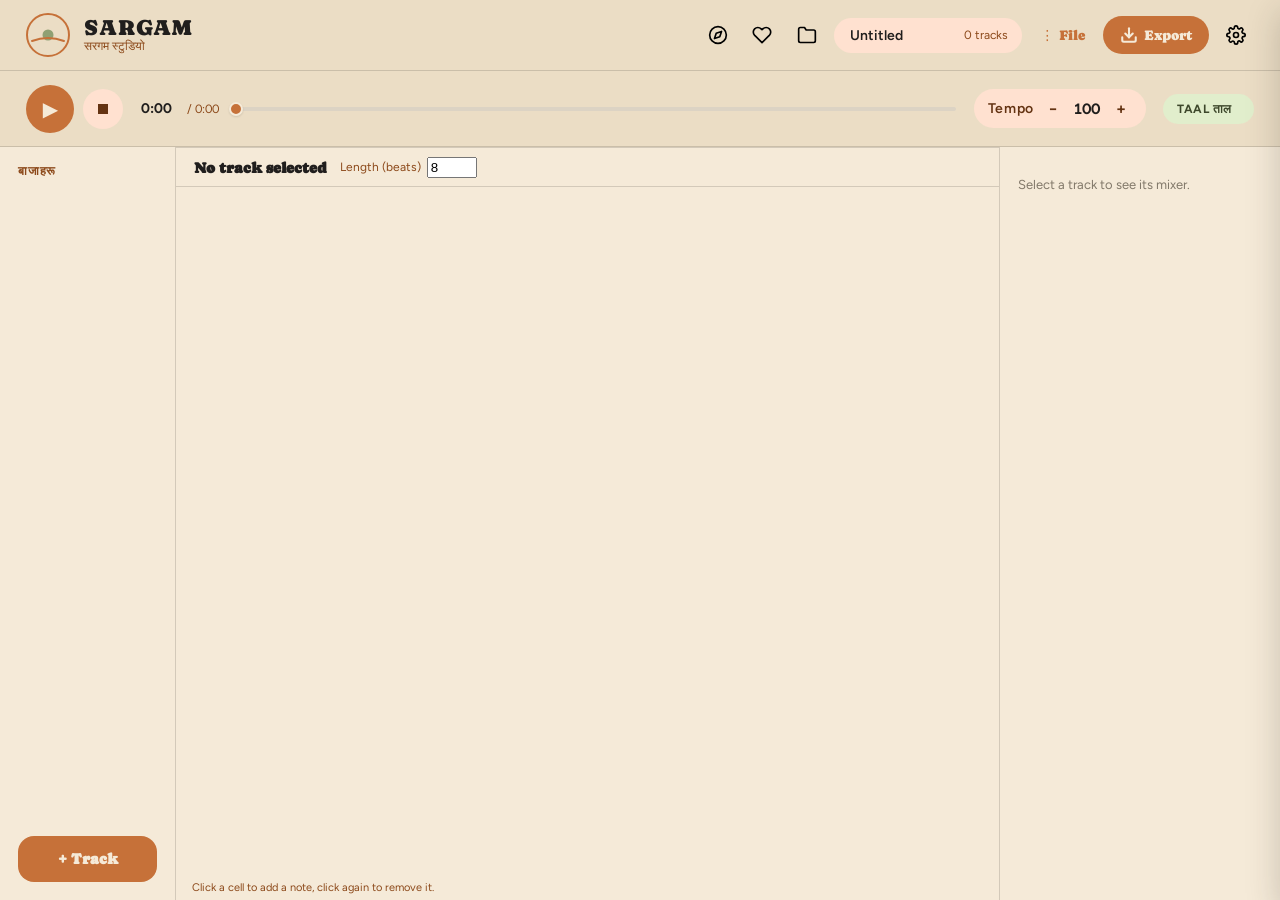
==== commit ccadcd2c: "feat(ui): modern line icons for nav (Projects/Explore/Wishlist/Settings) Replace emoji nav icons in " ====
--- a/ui/index.html
+++ b/ui/index.html
@@ -2,6 +2,10 @@
 <html lang="en">
 <head>
 <meta charset="utf-8" />
+<!-- viewport-fit=cover exposes the device's safe-area insets to CSS
+     (env(safe-area-inset-*)), so the bottom nav can clear the Android
+     navigation/gesture bar and content can clear a notch/home indicator. -->
+<meta name="viewport" content="width=device-width, initial-scale=1, viewport-fit=cover" />
 <title>Sargam</title>
 <link rel="stylesheet" href="style.css" />
 </head>
@@ -118,9 +122,9 @@
     </div>
 
     <div class="header-right">
-      <button class="icon-btn" id="open-explore" title="Explore">🔍</button>
-      <button class="icon-btn" id="open-wishlist" title="Wishlist">♡</button>
-      <button class="icon-btn" id="open-projects" title="Projects">📁</button>
+      <button class="icon-btn" id="open-explore" title="Explore"><svg viewBox="0 0 24 24" width="20" height="20" fill="none" stroke="currentColor" stroke-width="2" stroke-linecap="round" stroke-linejoin="round"><circle cx="12" cy="12" r="10"/><polygon points="16.24 7.76 14.12 14.12 7.76 16.24 9.88 9.88 16.24 7.76"/></svg></button>
+      <button class="icon-btn" id="open-wishlist" title="Wishlist"><svg viewBox="0 0 24 24" width="20" height="20" fill="none" stroke="currentColor" stroke-width="2" stroke-linecap="round" stroke-linejoin="round"><path d="M20.84 4.61a5.5 5.5 0 0 0-7.78 0L12 5.67l-1.06-1.06a5.5 5.5 0 0 0-7.78 7.78l1.06 1.06L12 21.23l7.78-7.78 1.06-1.06a5.5 5.5 0 0 0 0-7.78z"/></svg></button>
+      <button class="icon-btn" id="open-projects" title="Projects"><svg viewBox="0 0 24 24" width="20" height="20" fill="none" stroke="currentColor" stroke-width="2" stroke-linecap="round" stroke-linejoin="round"><path d="M22 19a2 2 0 0 1-2 2H4a2 2 0 0 1-2-2V5a2 2 0 0 1 2-2h5l2 3h9a2 2 0 0 1 2 2z"/></svg></button>
       <div class="project-pill">
         <input id="song-title" type="text" value="Untitled" spellcheck="false" />
         <span class="count"><span id="track-count">0</span> tracks</span>
@@ -141,7 +145,7 @@
         <svg width="18" height="18" viewBox="0 0 24 24" fill="none" stroke="currentColor" stroke-width="2.75" stroke-linecap="round"><path d="M21 15v4a2 2 0 0 1-2 2H5a2 2 0 0 1-2-2v-4"/><polyline points="7 10 12 15 17 10"/><line x1="12" y1="15" x2="12" y2="3"/></svg>
         Export
       </button>
-      <button class="icon-btn" id="open-settings-drawer" title="Settings">⚙️</button>
+      <button class="icon-btn" id="open-settings-drawer" title="Settings"><svg viewBox="0 0 24 24" width="20" height="20" fill="none" stroke="currentColor" stroke-width="2" stroke-linecap="round" stroke-linejoin="round"><circle cx="12" cy="12" r="3"/><path d="M19.4 15a1.65 1.65 0 0 0 .33 1.82l.06.06a2 2 0 0 1-2.83 2.83l-.06-.06a1.65 1.65 0 0 0-1.82-.33 1.65 1.65 0 0 0-1 1.51V21a2 2 0 0 1-4 0v-.09A1.65 1.65 0 0 0 9 19.4a1.65 1.65 0 0 0-1.82.33l-.06.06a2 2 0 0 1-2.83-2.83l.06-.06a1.65 1.65 0 0 0 .33-1.82 1.65 1.65 0 0 0-1.51-1H3a2 2 0 0 1 0-4h.09A1.65 1.65 0 0 0 4.6 9a1.65 1.65 0 0 0-.33-1.82l-.06-.06a2 2 0 0 1 2.83-2.83l.06.06a1.65 1.65 0 0 0 1.82.33H9a1.65 1.65 0 0 0 1-1.51V3a2 2 0 0 1 4 0v.09a1.65 1.65 0 0 0 1 1.51 1.65 1.65 0 0 0 1.82-.33l.06-.06a2 2 0 0 1 2.83 2.83l-.06.06a1.65 1.65 0 0 0-.33 1.82V9a1.65 1.65 0 0 0 1.51 1H21a2 2 0 0 1 0 4h-.09a1.65 1.65 0 0 0-1.51 1z"/></svg></button>
     </div>
   </header>
 
@@ -233,22 +237,31 @@
       <button class="btn btn-primary" id="empty-new-project">Start composing</button>
     </div>
   </div>
+  <!-- On small screens the header "+ New Project" button wraps and crowds the
+       bar, so it's swapped (CSS) for this floating action button pinned bottom
+       -right. Same handler as #new-project-btn. Lives inside #page-projects so
+       it hides automatically when the page isn't active. -->
+  <button class="fab" id="new-project-fab" title="New Project" aria-label="New Project">+</button>
 </div>
 
 <!-- Explore (from "Sargam Explore.dc.html"): browse other creators' uploaded
      tracks. Requires being logged in — gated by requireAuth() in app.js. -->
 <div id="page-explore" class="page hidden">
   <div class="explore-container">
-    <div class="explore-header">
-      <div class="explore-header-left">
+    <header class="topbar">
+      <div class="brand">
         <button class="btn btn-ghost" id="explore-back">← Back</button>
-        <h1>Explore</h1>
-      </div>
-      <div style="display:flex;align-items:center;gap:var(--space-3)">
+        <svg width="40" height="40" viewBox="0 0 44 44" fill="var(--color-accent)"><circle cx="22" cy="22" r="21" fill="none" stroke="var(--color-bg)" stroke-width="2"/><circle cx="22" cy="22" r="5.5" fill="var(--color-accent-2-500)"/><path d="M6 28 Q 22 22 38 28" fill="none" stroke="var(--color-bg)" stroke-width="2" stroke-linecap="round"/></svg>
+        <div class="brand-text">
+          <div class="title">Sargam</div>
+          <div class="subtitle">Explore</div>
+        </div>
+      </div>
+      <div class="header-right">
         <input type="text" id="explore-search" placeholder="Search tracks, creators…" class="input search-input" />
         <button class="btn btn-ghost" id="explore-reset">Reset</button>
       </div>
-    </div>
+    </header>
     <div class="explore-content">
       <aside class="sidebar-filters">
         <div class="filter-group">
@@ -288,16 +301,20 @@
      decision — each card acts directly (Buy/Download), never "Add to Cart". -->
 <div id="page-wishlist" class="page hidden">
   <div class="wishlist-container">
-    <div class="wishlist-header">
-      <div>
-        <button class="btn btn-ghost" id="wishlist-back" style="margin-bottom:8px">← Back</button>
-        <h1>My Wishlist</h1>
-        <p id="wishlist-count"></p>
-      </div>
-    </div>
+    <header class="topbar">
+      <div class="brand">
+        <button class="btn btn-ghost" id="wishlist-back">← Back</button>
+        <svg width="40" height="40" viewBox="0 0 44 44" fill="var(--color-accent)"><circle cx="22" cy="22" r="21" fill="none" stroke="var(--color-bg)" stroke-width="2"/><circle cx="22" cy="22" r="5.5" fill="var(--color-accent-2-500)"/><path d="M6 28 Q 22 22 38 28" fill="none" stroke="var(--color-bg)" stroke-width="2" stroke-linecap="round"/></svg>
+        <div class="brand-text">
+          <div class="title">Sargam</div>
+          <div class="subtitle">My Wishlist</div>
+        </div>
+      </div>
+      <div class="header-right"><span id="wishlist-count" style="font-size:12px;color:var(--color-accent-700)"></span></div>
+    </header>
     <div class="tracks-grid" id="wishlist-tracks"></div>
     <div class="empty-state hidden" id="wishlist-empty">
-      <div style="font-size:48px;margin-bottom:var(--space-3)">♡</div>
+      <div style="margin-bottom:var(--space-3)"><svg viewBox="0 0 24 24" width="48" height="48" fill="none" stroke="currentColor" stroke-width="1.75" stroke-linecap="round" stroke-linejoin="round" style="opacity:.5"><path d="M20.84 4.61a5.5 5.5 0 0 0-7.78 0L12 5.67l-1.06-1.06a5.5 5.5 0 0 0-7.78 7.78l1.06 1.06L12 21.23l7.78-7.78 1.06-1.06a5.5 5.5 0 0 0 0-7.78z"/></svg></div>
       <h2>Empty wishlist</h2>
       <p>Save tracks to revisit them</p>
       <button class="btn btn-primary" id="wishlist-explore-btn">Explore Tracks</button>
@@ -309,8 +326,17 @@
      project card's "Upload" button in the Projects page. -->
 <div id="page-upload" class="page hidden">
   <div class="upload-container">
-    <button class="btn btn-ghost" id="upload-back" style="margin-bottom:16px">← Back</button>
-    <h1>Upload to Marketplace</h1>
+    <header class="topbar">
+      <div class="brand">
+        <button class="btn btn-ghost" id="upload-back">← Back</button>
+        <svg width="40" height="40" viewBox="0 0 44 44" fill="var(--color-accent)"><circle cx="22" cy="22" r="21" fill="none" stroke="var(--color-bg)" stroke-width="2"/><circle cx="22" cy="22" r="5.5" fill="var(--color-accent-2-500)"/><path d="M6 28 Q 22 22 38 28" fill="none" stroke="var(--color-bg)" stroke-width="2" stroke-linecap="round"/></svg>
+        <div class="brand-text">
+          <div class="title">Sargam</div>
+          <div class="subtitle">Upload to Marketplace</div>
+        </div>
+      </div>
+    </header>
+    <div class="upload-body">
     <p class="ob-sub" style="margin:0 0 24px">Share your project and earn from downloads</p>
 
     <div class="step-indicator">
@@ -388,6 +414,7 @@
         <button class="btn btn-primary btn-block" id="upload-view-earnings">View Earnings</button>
       </div>
     </div>
+    </div>
   </div>
 </div>
 
@@ -395,8 +422,17 @@
      list_my_earnings, not the mockup's random mock data. -->
 <div id="page-earnings" class="page hidden">
   <div class="earnings-container">
-    <button class="btn btn-ghost" id="earnings-back" style="margin-bottom:16px">← Back</button>
-    <h1>Earnings</h1>
+    <header class="topbar">
+      <div class="brand">
+        <button class="btn btn-ghost" id="earnings-back">← Back</button>
+        <svg width="40" height="40" viewBox="0 0 44 44" fill="var(--color-accent)"><circle cx="22" cy="22" r="21" fill="none" stroke="var(--color-bg)" stroke-width="2"/><circle cx="22" cy="22" r="5.5" fill="var(--color-accent-2-500)"/><path d="M6 28 Q 22 22 38 28" fill="none" stroke="var(--color-bg)" stroke-width="2" stroke-linecap="round"/></svg>
+        <div class="brand-text">
+          <div class="title">Sargam</div>
+          <div class="subtitle">Earnings</div>
+        </div>
+      </div>
+    </header>
+    <div class="earnings-body">
     <p class="ob-sub" style="margin:0 0 24px">Track your sales and revenue</p>
     <div class="kpi-grid" id="earnings-kpis"></div>
     <div style="background:var(--color-surface);border-radius:var(--radius-lg);padding:var(--space-6);margin-bottom:var(--space-8)">
@@ -410,6 +446,7 @@
         <div style="font-size:24px;font-weight:700;color:var(--color-accent);margin-bottom:12px" id="earnings-available"></div>
         <button class="btn btn-primary" id="earnings-request-payout" style="border-radius:6px;padding:8px 14px;font-size:12px">Request Payout</button>
       </div>
+    </div>
     </div>
   </div>
 </div>
@@ -475,6 +512,54 @@
     </div>
     <button class="btn btn-primary btn-block" id="track-detail-buy" style="margin-top:16px"></button>
     <button class="btn btn-ghost btn-block" id="track-detail-wishlist" style="margin-top:8px"></button>
+    <!-- UGC moderation controls (required for user-uploaded content) -->
+    <div class="moderation-row">
+      <button class="mod-link" id="track-detail-report">⚑ Report</button>
+      <span class="mod-sep">·</span>
+      <button class="mod-link" id="track-detail-block">🚫 Block creator</button>
+    </div>
+  </div>
+</div>
+
+<!-- Report a track (UGC content policy). A real in-app modal rather than a
+     native prompt(), which doesn't work in the Android WebView. -->
+<div class="dialog-backdrop hidden" id="report-backdrop">
+  <div class="dialog" style="max-width:440px">
+    <h2>Report track</h2>
+    <p class="profile-hint" id="report-track-name" style="margin:0 0 var(--space-3)"></p>
+    <div class="field">
+      <label>Reason</label>
+      <select class="input" id="report-reason">
+        <option value="Copyright infringement">Copyright infringement</option>
+        <option value="Sexual or explicit content">Sexual or explicit content</option>
+        <option value="Hateful or abusive">Hateful or abusive</option>
+        <option value="Spam or misleading">Spam or misleading</option>
+        <option value="Other">Other</option>
+      </select>
+    </div>
+    <div class="field">
+      <label>Details (optional)</label>
+      <textarea class="input" id="report-details" rows="3" style="resize:vertical" placeholder="Anything that helps us review this…"></textarea>
+    </div>
+    <p class="auth-error hidden" id="report-error"></p>
+    <div class="dialog-actions">
+      <button class="btn btn-secondary" id="report-cancel">Cancel</button>
+      <button class="btn btn-primary" id="report-submit">Submit report</button>
+    </div>
+  </div>
+</div>
+
+<!-- Delete-account confirmation (Play/App Store requirement). A modal, not a
+     native confirm(), so it works on mobile too. -->
+<div class="dialog-backdrop hidden" id="delete-account-backdrop">
+  <div class="dialog" style="max-width:440px">
+    <h2>Delete your account?</h2>
+    <p class="profile-hint" style="margin:0 0 var(--space-3)">This permanently deletes your Sargam account, your published tracks, wishlist, and profile. This cannot be undone. Projects saved on this device are not affected.</p>
+    <p class="auth-error hidden" id="delete-account-error"></p>
+    <div class="dialog-actions">
+      <button class="btn btn-secondary" id="delete-account-cancel">Cancel</button>
+      <button class="btn btn-danger" id="delete-account-confirm">Delete my account</button>
+    </div>
   </div>
 </div>
 
@@ -537,6 +622,18 @@
   </div>
 </div>
 
+<!-- Bottom navigation (mobile only, shown via CSS ≤860px). Moves the header's
+     Explore/Wishlist/Projects/Settings icons off the cramped top bar into a
+     fixed bottom bar — the standard phone pattern. It's the last flex child of
+     #shell, so it simply sits below whichever page is active (each page is
+     flex:1); no fixed-position/overlap hacks needed. -->
+<nav class="bottom-nav" id="bottom-nav">
+  <button class="bottom-nav-btn" data-nav="compose"><span class="bn-icon"><svg viewBox="0 0 24 24" width="22" height="22" fill="none" stroke="currentColor" stroke-width="2" stroke-linecap="round" stroke-linejoin="round"><path d="M9 18V5l12-2v13"/><circle cx="6" cy="18" r="3"/><circle cx="18" cy="16" r="3"/></svg></span><span class="bn-label">Compose</span></button>
+  <button class="bottom-nav-btn" data-nav="projects"><span class="bn-icon"><svg viewBox="0 0 24 24" width="22" height="22" fill="none" stroke="currentColor" stroke-width="2" stroke-linecap="round" stroke-linejoin="round"><path d="M22 19a2 2 0 0 1-2 2H4a2 2 0 0 1-2-2V5a2 2 0 0 1 2-2h5l2 3h9a2 2 0 0 1 2 2z"/></svg></span><span class="bn-label">Projects</span></button>
+  <button class="bottom-nav-btn" data-nav="explore"><span class="bn-icon"><svg viewBox="0 0 24 24" width="22" height="22" fill="none" stroke="currentColor" stroke-width="2" stroke-linecap="round" stroke-linejoin="round"><circle cx="12" cy="12" r="10"/><polygon points="16.24 7.76 14.12 14.12 7.76 16.24 9.88 9.88 16.24 7.76"/></svg></span><span class="bn-label">Explore</span></button>
+  <button class="bottom-nav-btn" data-nav="wishlist"><span class="bn-icon"><svg viewBox="0 0 24 24" width="22" height="22" fill="none" stroke="currentColor" stroke-width="2" stroke-linecap="round" stroke-linejoin="round"><path d="M20.84 4.61a5.5 5.5 0 0 0-7.78 0L12 5.67l-1.06-1.06a5.5 5.5 0 0 0-7.78 7.78l1.06 1.06L12 21.23l7.78-7.78 1.06-1.06a5.5 5.5 0 0 0 0-7.78z"/></svg></span><span class="bn-label">Wishlist</span></button>
+  <button class="bottom-nav-btn" data-nav="settings"><span class="bn-icon"><svg viewBox="0 0 24 24" width="22" height="22" fill="none" stroke="currentColor" stroke-width="2" stroke-linecap="round" stroke-linejoin="round"><circle cx="12" cy="12" r="3"/><path d="M19.4 15a1.65 1.65 0 0 0 .33 1.82l.06.06a2 2 0 0 1-2.83 2.83l-.06-.06a1.65 1.65 0 0 0-1.82-.33 1.65 1.65 0 0 0-1 1.51V21a2 2 0 0 1-4 0v-.09A1.65 1.65 0 0 0 9 19.4a1.65 1.65 0 0 0-1.82.33l-.06.06a2 2 0 0 1-2.83-2.83l.06-.06a1.65 1.65 0 0 0 .33-1.82 1.65 1.65 0 0 0-1.51-1H3a2 2 0 0 1 0-4h.09A1.65 1.65 0 0 0 4.6 9a1.65 1.65 0 0 0-.33-1.82l-.06-.06a2 2 0 0 1 2.83-2.83l.06.06a1.65 1.65 0 0 0 1.82.33H9a1.65 1.65 0 0 0 1-1.51V3a2 2 0 0 1 4 0v.09a1.65 1.65 0 0 0 1 1.51 1.65 1.65 0 0 0 1.82-.33l.06-.06a2 2 0 0 1 2.83 2.83l-.06.06a1.65 1.65 0 0 0-.33 1.82V9a1.65 1.65 0 0 0 1.51 1H21a2 2 0 0 1 0 4h-.09a1.65 1.65 0 0 0-1.51 1z"/></svg></span><span class="bn-label">Settings</span></button>
+</nav>
 </div><!-- /#shell -->
 
 <!-- Export modal -->
--- a/ui/style.css
+++ b/ui/style.css
@@ -102,6 +102,28 @@
 .btn-ghost { color: var(--color-accent); padding-inline: var(--space-2); background: transparent; }
 .btn-ghost:hover:not(:disabled) { background: color-mix(in srgb, var(--color-accent) 10%, transparent); }
 .btn-block { width: 100%; }
+/* Destructive actions (delete account). A brick red distinct from the
+   terracotta accent so "delete" never reads as a normal primary action. */
+.btn-danger { background: #b23a26; color: #fff; }
+.btn-danger:hover:not(:disabled) { background: #8f2e1e; color: #fff; }
+
+/* Subtle text button under the profile card. */
+.danger-link {
+  display: block; margin-top: var(--space-2); background: none; border: none; cursor: pointer;
+  font-family: var(--font-body); font-size: 13px; font-weight: 600; color: #b23a26;
+  padding: 6px 0; text-align: left;
+}
+.danger-link:hover { text-decoration: underline; }
+
+/* Report / Block controls on the track detail modal. */
+.moderation-row { display: flex; align-items: center; justify-content: center; gap: 6px; margin-top: var(--space-3); }
+.mod-link {
+  background: none; border: none; cursor: pointer; font-family: var(--font-body);
+  font-size: 12px; font-weight: 600; color: var(--color-neutral-600);
+  padding: 4px 8px; border-radius: var(--radius-sm);
+}
+.mod-link:hover { color: #b23a26; background: color-mix(in srgb, var(--color-text) 5%, transparent); }
+.mod-sep { color: var(--color-neutral-400); font-size: 12px; }
 
 .input {
   width: 100%; min-height: 36px; padding: 6px 14px; font: inherit;
@@ -441,6 +463,36 @@
 .empty-projects h2 { font-family: var(--font-heading); font-size: 24px; font-weight: 400; margin: 0; }
 .empty-projects p { font-size: 15px; opacity: 0.7; margin: 0 0 var(--space-4); }
 
+/* Floating action button — hidden on desktop (the header button is used
+   there), revealed on small screens where that header button would wrap.
+   position:fixed escapes the .page flex/overflow; it's clipped away for free
+   whenever its parent page is .hidden. */
+.fab {
+  display: none;
+  position: fixed; right: var(--space-6); bottom: var(--space-6);
+  width: 56px; height: 56px; border-radius: 50%; border: none;
+  background: var(--color-accent); color: var(--color-bg);
+  font-size: 30px; line-height: 1; cursor: pointer;
+  align-items: center; justify-content: center;
+  box-shadow: var(--shadow-lg); z-index: 30;
+}
+.fab:hover { background: var(--color-accent-600); }
+.fab:active { background: var(--color-accent-700); }
+
+/* Bottom navigation — mobile only (revealed in the ≤860px block). Hidden on
+   desktop, where the header icons are used instead. It's the last flex child
+   of #shell, so it sits below the active page (each page is flex:1) with no
+   fixed-position or content-padding hacks. */
+.bottom-nav { display: none; }
+.bottom-nav-btn {
+  flex: 1; display: flex; flex-direction: column; align-items: center; gap: 3px;
+  background: none; border: none; cursor: pointer; padding: 7px 4px;
+  color: var(--color-neutral-600); font-family: var(--font-body);
+}
+.bottom-nav-btn.active { color: var(--color-accent); }
+.bottom-nav-btn .bn-icon { display: flex; align-items: center; justify-content: center; line-height: 1; }
+.bottom-nav-btn .bn-label { font-size: 10px; font-weight: 700; }
+
 /* — Settings drawer (slides in from the right over the DAW, per
    "Sargam Main.dc.html" — not a separate page) — */
 .settings-drawer {
@@ -504,13 +556,6 @@
 .explore-container, .wishlist-container, .upload-container, .earnings-container {
   display: flex; flex-direction: column; height: 100%; overflow: hidden;
 }
-.explore-header {
-  display: flex; align-items: center; justify-content: space-between; gap: var(--space-4);
-  padding: var(--space-4) var(--space-6); border-bottom: 1px solid var(--color-neutral-200);
-  background: var(--color-surface);
-}
-.explore-header-left { display: flex; align-items: center; gap: var(--space-3); }
-.explore-header h1 { margin: 0; font-size: 24px; font-weight: 700; font-family: var(--font-body); }
 .search-input { max-width: 280px; padding: 8px 12px; font-size: 13px; }
 .explore-content { display: flex; flex: 1; overflow: hidden; }
 .sidebar-filters {
@@ -553,9 +598,16 @@
   border-radius: 4px; cursor: pointer; font-size: 12px; font-weight: 600; font-family: var(--font-body);
 }
 
-.wishlist-header { display: flex; align-items: center; justify-content: space-between; padding: var(--space-6) var(--space-6) 0; }
 .wishlist-container .tracks-grid { padding: var(--space-4) var(--space-6) var(--space-6); }
-.empty-state { background: var(--color-surface); border-radius: var(--radius-lg); padding: var(--space-8); text-align: center; margin: var(--space-6); }
+/* Centered in the free space of the flex column (its sibling grid is hidden
+   when empty — see renderWishlistTracks), rather than pinned to the bottom.
+   margin:auto handles vertical centering; align-self + max-width keep it a
+   tidy centered card instead of a full-width stretch. */
+.empty-state {
+  background: var(--color-surface); border-radius: var(--radius-lg);
+  padding: var(--space-8); text-align: center;
+  margin: auto; align-self: center; max-width: min(420px, calc(100% - 2 * var(--space-6)));
+}
 
 /* track detail modal */
 .track-detail-hero {
@@ -564,7 +616,11 @@
 }
 .preview-player { background: var(--color-bg); border-radius: 8px; padding: var(--space-3); }
 
-.upload-container { max-width: 600px; margin: 0 auto; padding: var(--space-6); overflow-y: auto; }
+.upload-body {
+  flex: 1; min-height: 0; overflow-y: auto;
+  display: flex; flex-direction: column; align-items: center; padding: var(--space-6);
+}
+.upload-body > * { width: 100%; max-width: 720px; }
 .step-indicator { display: flex; gap: var(--space-2); margin-bottom: var(--space-6); }
 .step-dot {
   width: 32px; height: 32px; border-radius: 50%; background: var(--color-neutral-200);
@@ -588,7 +644,7 @@
 .radio-option.selected { background: var(--color-accent-100); border-color: var(--color-accent); }
 .button-group { display: flex; gap: var(--space-3); }
 
-.earnings-container { padding: var(--space-6); overflow-y: auto; display: block; }
+.earnings-body { flex: 1; min-height: 0; overflow-y: auto; padding: var(--space-6); }
 .kpi-grid { display: grid; grid-template-columns: repeat(auto-fit, minmax(200px, 1fr)); gap: var(--space-4); margin-bottom: var(--space-8); }
 .kpi-card { background: var(--color-surface); border-radius: var(--radius-lg); padding: var(--space-4); border-left: 4px solid var(--color-accent); }
 .kpi-label { font-size: 11px; font-weight: 700; text-transform: uppercase; color: var(--color-accent-700); margin-bottom: 8px; }
@@ -603,3 +659,118 @@
 .payment-method.selected { background: var(--color-accent-100); border-color: var(--color-accent); }
 .payment-method.disabled { opacity: 0.5; cursor: not-allowed; }
 .toggle-link { cursor: pointer; font-weight: 600; color: var(--color-accent); }
+
+/* ================================================================ */
+/* — Responsive —
+   The imported Organic mockups were desktop-only: a fixed 176/1fr/280
+   three-pane DAW, a 240px explore rail, a 380px drawer — all in px, no
+   media queries, so any narrow viewport (and every phone, now that the
+   app ships on Android) crammed everything side by side. Strategy:
+   (1) shrink the spacing tokens globally so all padding/gaps tighten at
+   once; (2) collapse every multi-column layout into a single scrollable
+   column; (3) turn fixed side rails into stacked or horizontally-scrolling
+   strips. No JS/DOM changes needed — the grid canvas already scrolls
+   inside #grid-scroll, it just needs a bounded height on mobile. */
+
+/* Medium screens: keep the 3-pane compose layout, just narrow the side
+   rails so the center editor keeps a usable width. */
+@media (max-width: 1024px) and (min-width: 861px) {
+  main.layout { grid-template-columns: 150px 1fr 244px; }
+  aside.instruments, aside.inspector { padding: var(--space-3); }
+}
+
+/* Phones + narrow windows: single-column everything. */
+@media (max-width: 860px) {
+  :root { --space-6: 16px; --space-8: 22px; }
+
+  /* Header + transport: compact, wrap cleanly, no fixed-width crowding. */
+  header.topbar { padding: var(--space-3) var(--space-4); gap: var(--space-3); }
+  .header-right { justify-content: flex-end; gap: 6px; }
+  .transport { padding: var(--space-3) var(--space-4); gap: var(--space-3); }
+  /* Seek bar gets its own full-width row instead of being squeezed
+     between the transport buttons and the tempo/taal pills. */
+  .seek-bar { order: 5; flex-basis: 100%; min-width: 0; }
+  .pill-group.sage { max-width: 100%; overflow: hidden; }
+  #taal-pills { display: flex; gap: 2px; overflow-x: auto; }
+
+  /* Compose: stack the three panes into one vertical scroll. */
+  main.layout { display: flex; flex-direction: column; overflow-x: hidden; overflow-y: auto; }
+  aside.instruments {
+    flex-direction: row; align-items: center; gap: var(--space-2);
+    border-right: none; border-bottom: 1px solid var(--color-divider);
+    overflow-x: auto; overflow-y: hidden; padding: var(--space-3) var(--space-4);
+    flex-shrink: 0;
+  }
+  aside.instruments h4 { display: none; }
+  aside.instruments > * { flex-shrink: 0; }
+  #instrument-list { flex-direction: row; gap: var(--space-2); }
+  .instrument-btn { white-space: nowrap; flex-shrink: 0; }
+  .add-track-btn { margin-top: 0; padding: var(--space-2) var(--space-4); }
+
+  .center-col { border-right: none; overflow: visible; flex-shrink: 0; }
+  .track-list { max-height: 30vh; }
+  #grid-scroll { height: 46vh; flex: none; }
+
+  aside.inspector { border-top: 1px solid var(--color-divider); flex-shrink: 0; }
+
+  /* Projects: search on its own row, tighter card grid. */
+  .sort-controls { flex-wrap: wrap; }
+  .sort-controls .spacer { display: none; }
+  #project-search { width: 100%; flex-basis: 100%; order: 5; }
+  .project-grid { grid-template-columns: repeat(auto-fill, minmax(150px, 1fr)); }
+
+  /* Explore: the filter rail becomes a wrapping strip above the results. */
+  .explore-content { flex-direction: column; overflow-y: auto; }
+  .sidebar-filters {
+    width: auto; flex-direction: row; flex-wrap: wrap; gap: var(--space-3);
+    border-right: none; border-bottom: 1px solid var(--color-neutral-200); overflow: visible;
+  }
+  .filter-group { flex: 1 1 140px; min-width: 130px; }
+  .main-content { overflow: visible; }
+  .tracks-grid { overflow: visible; grid-template-columns: repeat(auto-fill, minmax(150px, 1fr)); }
+  .search-input { max-width: none; width: 100%; }
+
+  /* Settings drawer: never wider than the screen. */
+  .settings-drawer { width: min(380px, 100%); right: -100%; }
+
+  /* Projects: the header "+ New Project" button wraps at this width — swap it
+     for the floating action button so the top bar stays clean. Lift it clear
+     of the bottom nav bar (which now occupies the bottom-right corner). */
+  #new-project-btn { display: none; }
+  .fab { display: flex; bottom: calc(60px + env(safe-area-inset-bottom, 0px)); }
+
+  /* Upload/earnings: stacked action rows read better than side-by-side. */
+  .button-group { flex-direction: column; }
+
+  /* Onboarding grids collapse to fit. */
+  .ob-feature-grid { grid-template-columns: 1fr; max-width: 360px; }
+  .ob-instrument-grid { grid-template-columns: repeat(2, minmax(0, 1fr)); }
+  .ob-export-grid { grid-template-columns: 1fr; }
+  .onboard-screen { padding: var(--space-6); }
+  .ob-title { font-size: 34px; }
+  .ob-h2 { font-size: 26px; }
+
+  /* Reveal the bottom nav and pull its four destinations out of the header —
+     that's what declutters the top bar (it was wrapping to three rows). The
+     header keeps only brand + project pill + File + Export. safe-area padding
+     clears the device's gesture/nav bar. */
+  .bottom-nav {
+    display: flex; flex-shrink: 0;
+    background: var(--color-surface); border-top: 1px solid var(--color-divider);
+    padding-bottom: env(safe-area-inset-bottom, 0px);
+  }
+  #open-explore, #open-wishlist, #open-projects, #open-settings-drawer { display: none; }
+}
+
+/* Small phones: trim spacing and typography further. */
+@media (max-width: 520px) {
+  :root { --space-4: 13px; --space-6: 13px; --space-8: 18px; }
+  .brand-text .subtitle { display: none; }
+  .brand svg { width: 36px; height: 36px; }
+  .brand-text .title { font-size: 19px; }
+  .project-pill input { width: 78px; }
+  .dialog { padding: var(--space-4); }
+  .dialog h2 { font-size: 21px; }
+  .tracks-grid, .project-grid { grid-template-columns: 1fr 1fr; }
+  .kpi-grid { grid-template-columns: 1fr; }
+}
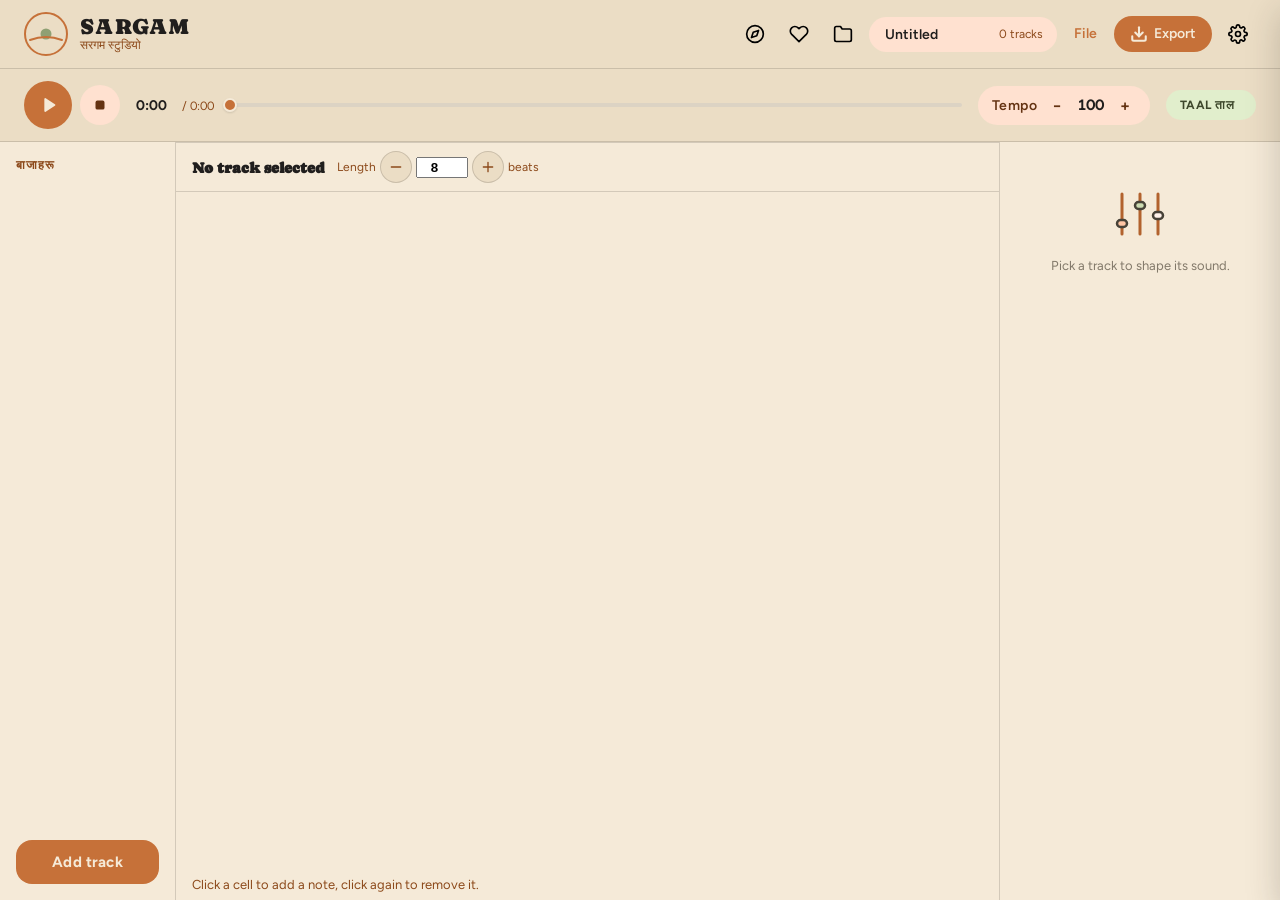
==== commit c24e72c9: "feat(ui): illustrations and icons replace emoji; add sheet-length controls - icons.js: hand-drawn SV" ====
--- a/ui/index.html
+++ b/ui/index.html
@@ -31,24 +31,24 @@
     <h2 class="ob-h2">What can you create?</h2>
     <div class="ob-feature-grid">
       <div class="ob-feature-card">
-        <div class="ob-emoji">🎼</div>
+        <div class="ob-emoji" data-art="compose" data-size="64"></div>
         <h3>Multi-track<br>Compositions</h3>
         <p>Layer multiple instruments into rich arrangements</p>
       </div>
       <div class="ob-feature-card">
-        <div class="ob-emoji">🎮</div>
+        <div class="ob-emoji" data-art="game" data-size="64"></div>
         <h3>Game-ready<br>Audio</h3>
         <p>Export stems for interactive audio design</p>
       </div>
       <div class="ob-feature-card">
-        <div class="ob-emoji">🥁</div>
+        <div class="ob-emoji" data-art="folk" data-size="64"></div>
         <h3>Authentic<br>Folk Sounds</h3>
         <p>Madal, Tungna, Bansuri, and more</p>
       </div>
     </div>
     <div class="ob-nav">
-      <button class="btn btn-secondary" data-prev>← Back</button>
-      <button class="btn btn-primary" data-next>Next →</button>
+      <button class="btn btn-secondary" data-prev><span class="ic" data-icon="arrowLeft" data-size="18"></span>Back</button>
+      <button class="btn btn-primary" data-next>Next<span class="ic" data-icon="arrowRight" data-size="18"></span></button>
     </div>
   </div>
 
@@ -57,8 +57,8 @@
     <p class="ob-sub">बाजाहरू छनौट गर्नुहोस्</p>
     <div class="ob-instrument-grid" id="ob-instrument-grid"></div>
     <div class="ob-nav">
-      <button class="btn btn-secondary" data-prev>← Back</button>
-      <button class="btn btn-primary" data-next>Next →</button>
+      <button class="btn btn-secondary" data-prev><span class="ic" data-icon="arrowLeft" data-size="18"></span>Back</button>
+      <button class="btn btn-primary" data-next>Next<span class="ic" data-icon="arrowRight" data-size="18"></span></button>
     </div>
   </div>
 
@@ -66,16 +66,16 @@
     <h2 class="ob-h2">Arrange your music</h2>
     <p class="ob-sub">संगीत रचना गर्नुहोस्</p>
     <div class="ob-steps-card">
-      <h3>✓ Add tracks</h3>
-      <p>Click an instrument in the sidebar (or "+ Track") to add it</p>
-      <h3>✓ Draw patterns</h3>
+      <h3 class="ob-check"><span class="ic" data-icon="check" data-size="20"></span>Add tracks</h3>
+      <p>Click an instrument in the sidebar (or "Add track") to add it</p>
+      <h3 class="ob-check"><span class="ic" data-icon="check" data-size="20"></span>Draw patterns</h3>
       <p>Click cells in the grid to add notes and beats</p>
-      <h3>✓ Shape with controls</h3>
+      <h3 class="ob-check"><span class="ic" data-icon="check" data-size="20"></span>Shape with controls</h3>
       <p>Adjust volume, pan, reverb, and delay per track</p>
     </div>
     <div class="ob-nav">
-      <button class="btn btn-secondary" data-prev>← Back</button>
-      <button class="btn btn-primary" data-next>Next →</button>
+      <button class="btn btn-secondary" data-prev><span class="ic" data-icon="arrowLeft" data-size="18"></span>Back</button>
+      <button class="btn btn-primary" data-next>Next<span class="ic" data-icon="arrowRight" data-size="18"></span></button>
     </div>
   </div>
 
@@ -94,8 +94,8 @@
     </div>
     <p class="ob-body" style="max-width:520px">Perfect for game dev, sync licensing, or sharing with friends.</p>
     <div class="ob-nav">
-      <button class="btn btn-secondary" data-prev>← Back</button>
-      <button class="btn btn-primary" id="ob-finish">Start composing →</button>
+      <button class="btn btn-secondary" data-prev><span class="ic" data-icon="arrowLeft" data-size="18"></span>Back</button>
+      <button class="btn btn-primary" id="ob-finish">Start composing<span class="ic" data-icon="arrowRight" data-size="18"></span></button>
     </div>
   </div>
 
@@ -122,15 +122,15 @@
     </div>
 
     <div class="header-right">
-      <button class="icon-btn" id="open-explore" title="Explore"><svg viewBox="0 0 24 24" width="20" height="20" fill="none" stroke="currentColor" stroke-width="2" stroke-linecap="round" stroke-linejoin="round"><circle cx="12" cy="12" r="10"/><polygon points="16.24 7.76 14.12 14.12 7.76 16.24 9.88 9.88 16.24 7.76"/></svg></button>
-      <button class="icon-btn" id="open-wishlist" title="Wishlist"><svg viewBox="0 0 24 24" width="20" height="20" fill="none" stroke="currentColor" stroke-width="2" stroke-linecap="round" stroke-linejoin="round"><path d="M20.84 4.61a5.5 5.5 0 0 0-7.78 0L12 5.67l-1.06-1.06a5.5 5.5 0 0 0-7.78 7.78l1.06 1.06L12 21.23l7.78-7.78 1.06-1.06a5.5 5.5 0 0 0 0-7.78z"/></svg></button>
-      <button class="icon-btn" id="open-projects" title="Projects"><svg viewBox="0 0 24 24" width="20" height="20" fill="none" stroke="currentColor" stroke-width="2" stroke-linecap="round" stroke-linejoin="round"><path d="M22 19a2 2 0 0 1-2 2H4a2 2 0 0 1-2-2V5a2 2 0 0 1 2-2h5l2 3h9a2 2 0 0 1 2 2z"/></svg></button>
+      <button class="icon-btn" id="open-explore" title="Explore" aria-label="Explore"><svg viewBox="0 0 24 24" width="20" height="20" fill="none" stroke="currentColor" stroke-width="2" stroke-linecap="round" stroke-linejoin="round"><circle cx="12" cy="12" r="10"/><polygon points="16.24 7.76 14.12 14.12 7.76 16.24 9.88 9.88 16.24 7.76"/></svg></button>
+      <button class="icon-btn" id="open-wishlist" title="Wishlist" aria-label="Wishlist"><svg viewBox="0 0 24 24" width="20" height="20" fill="none" stroke="currentColor" stroke-width="2" stroke-linecap="round" stroke-linejoin="round"><path d="M20.84 4.61a5.5 5.5 0 0 0-7.78 0L12 5.67l-1.06-1.06a5.5 5.5 0 0 0-7.78 7.78l1.06 1.06L12 21.23l7.78-7.78 1.06-1.06a5.5 5.5 0 0 0 0-7.78z"/></svg></button>
+      <button class="icon-btn" id="open-projects" title="Projects" aria-label="Projects"><svg viewBox="0 0 24 24" width="20" height="20" fill="none" stroke="currentColor" stroke-width="2" stroke-linecap="round" stroke-linejoin="round"><path d="M22 19a2 2 0 0 1-2 2H4a2 2 0 0 1-2-2V5a2 2 0 0 1 2-2h5l2 3h9a2 2 0 0 1 2 2z"/></svg></button>
       <div class="project-pill">
         <input id="song-title" type="text" value="Untitled" spellcheck="false" />
         <span class="count"><span id="track-count">0</span> tracks</span>
       </div>
       <div class="file-menu">
-        <button class="btn btn-ghost" id="file-menu-btn">⋮ File</button>
+        <button class="btn btn-ghost" id="file-menu-btn" aria-haspopup="menu">File</button>
         <div class="file-menu-panel hidden" id="file-menu-panel">
           <button id="new-song">New</button>
           <button id="load-song">Open…</button>
@@ -145,14 +145,14 @@
         <svg width="18" height="18" viewBox="0 0 24 24" fill="none" stroke="currentColor" stroke-width="2.75" stroke-linecap="round"><path d="M21 15v4a2 2 0 0 1-2 2H5a2 2 0 0 1-2-2v-4"/><polyline points="7 10 12 15 17 10"/><line x1="12" y1="15" x2="12" y2="3"/></svg>
         Export
       </button>
-      <button class="icon-btn" id="open-settings-drawer" title="Settings"><svg viewBox="0 0 24 24" width="20" height="20" fill="none" stroke="currentColor" stroke-width="2" stroke-linecap="round" stroke-linejoin="round"><circle cx="12" cy="12" r="3"/><path d="M19.4 15a1.65 1.65 0 0 0 .33 1.82l.06.06a2 2 0 0 1-2.83 2.83l-.06-.06a1.65 1.65 0 0 0-1.82-.33 1.65 1.65 0 0 0-1 1.51V21a2 2 0 0 1-4 0v-.09A1.65 1.65 0 0 0 9 19.4a1.65 1.65 0 0 0-1.82.33l-.06.06a2 2 0 0 1-2.83-2.83l.06-.06a1.65 1.65 0 0 0 .33-1.82 1.65 1.65 0 0 0-1.51-1H3a2 2 0 0 1 0-4h.09A1.65 1.65 0 0 0 4.6 9a1.65 1.65 0 0 0-.33-1.82l-.06-.06a2 2 0 0 1 2.83-2.83l.06.06a1.65 1.65 0 0 0 1.82.33H9a1.65 1.65 0 0 0 1-1.51V3a2 2 0 0 1 4 0v.09a1.65 1.65 0 0 0 1 1.51 1.65 1.65 0 0 0 1.82-.33l.06-.06a2 2 0 0 1 2.83 2.83l-.06.06a1.65 1.65 0 0 0-.33 1.82V9a1.65 1.65 0 0 0 1.51 1H21a2 2 0 0 1 0 4h-.09a1.65 1.65 0 0 0-1.51 1z"/></svg></button>
+      <button class="icon-btn" id="open-settings-drawer" title="Settings" aria-label="Settings"><svg viewBox="0 0 24 24" width="20" height="20" fill="none" stroke="currentColor" stroke-width="2" stroke-linecap="round" stroke-linejoin="round"><circle cx="12" cy="12" r="3"/><path d="M19.4 15a1.65 1.65 0 0 0 .33 1.82l.06.06a2 2 0 0 1-2.83 2.83l-.06-.06a1.65 1.65 0 0 0-1.82-.33 1.65 1.65 0 0 0-1 1.51V21a2 2 0 0 1-4 0v-.09A1.65 1.65 0 0 0 9 19.4a1.65 1.65 0 0 0-1.82.33l-.06.06a2 2 0 0 1-2.83-2.83l.06-.06a1.65 1.65 0 0 0 .33-1.82 1.65 1.65 0 0 0-1.51-1H3a2 2 0 0 1 0-4h.09A1.65 1.65 0 0 0 4.6 9a1.65 1.65 0 0 0-.33-1.82l-.06-.06a2 2 0 0 1 2.83-2.83l.06.06a1.65 1.65 0 0 0 1.82.33H9a1.65 1.65 0 0 0 1-1.51V3a2 2 0 0 1 4 0v.09a1.65 1.65 0 0 0 1 1.51 1.65 1.65 0 0 0 1.82-.33l.06-.06a2 2 0 0 1 2.83 2.83l-.06.06a1.65 1.65 0 0 0-.33 1.82V9a1.65 1.65 0 0 0 1.51 1H21a2 2 0 0 1 0 4h-.09a1.65 1.65 0 0 0-1.51 1z"/></svg></button>
     </div>
   </header>
 
   <div class="transport">
     <div class="transport-buttons">
-      <button class="round-btn play" id="play" title="Play">▶</button>
-      <button class="round-btn stop" id="stop" title="Stop">⏹</button>
+      <button class="round-btn play" id="play" title="Play" aria-label="Play"><svg viewBox="0 0 24 24" width="22" height="22" fill="currentColor" aria-hidden="true"><path d="M8 5.5v13a1 1 0 0 0 1.52.85l10-6.5a1 1 0 0 0 0-1.7l-10-6.5A1 1 0 0 0 8 5.5z"/></svg></button>
+      <button class="round-btn stop" id="stop" title="Stop" aria-label="Stop"><svg viewBox="0 0 24 24" width="18" height="18" fill="currentColor" aria-hidden="true"><rect x="6" y="6" width="12" height="12" rx="2.5"/></svg></button>
     </div>
     <div class="time-display">
       <span class="now" id="time-now">0:00</span>
@@ -179,7 +179,7 @@
       <h4>बाजाहरू</h4>
       <div id="instrument-list"></div>
       <div id="add-track-slot"></div>
-      <button class="btn btn-primary add-track-btn" id="add-track-custom">+ Track</button>
+      <button class="btn btn-primary add-track-btn" id="add-track-custom">Add track</button>
     </aside>
 
     <section class="center-col">
@@ -191,16 +191,26 @@
           <label>Cycles <input id="taal-cycles" type="number" min="1" max="999" value="4" /></label>
           <button class="btn btn-secondary" id="apply-taal">Apply Taal</button>
         </div>
-        <label>Length (beats) <input id="pattern-length" type="number" min="1" max="9999" value="8" /></label>
+        <div class="length-stepper" role="group" aria-label="Sheet length">
+          <span class="length-label">Length</span>
+          <button class="length-step" id="length-down" aria-label="Shorten by one bar" title="Shorten by 4 beats"><span class="ic" data-icon="minus" data-size="16"></span></button>
+          <input id="pattern-length" type="number" min="1" max="9999" value="8" aria-label="Length in beats" />
+          <button class="length-step" id="length-up" aria-label="Lengthen by one bar" title="Lengthen by 4 beats"><span class="ic" data-icon="plus" data-size="16"></span></button>
+          <span class="length-label">beats</span>
+        </div>
       </div>
       <div id="grid-scroll">
-        <canvas id="grid"></canvas>
+        <div class="grid-wrap">
+          <canvas id="grid"></canvas>
+          <button class="extend-btn hidden" id="extend-grid" aria-label="Add one bar (4 beats) to the sheet" title="Add 4 beats"><span class="ic" data-icon="plus" data-size="22"></span><span>4 beats</span></button>
+        </div>
+        <div class="editor-empty hidden" id="editor-empty"></div>
       </div>
       <p id="hint">Click a cell to add a note, click again to remove it.</p>
     </section>
 
     <aside class="inspector" id="inspector">
-      <p class="empty-inspector">Select a track to see its mixer.</p>
+      <div class="empty-inspector"><div class="empty-art" data-art="emptyMixer" data-size="64"></div><p>Pick a track to shape its sound.</p></div>
     </aside>
   </main>
 </div>
@@ -211,7 +221,7 @@
 <div id="page-projects" class="page hidden">
   <header class="topbar">
     <div class="brand">
-      <button class="btn btn-ghost" id="projects-back">← Back</button>
+      <button class="btn btn-ghost" id="projects-back"><span class="ic" data-icon="arrowLeft" data-size="18"></span>Back</button>
       <svg width="40" height="40" viewBox="0 0 44 44" fill="var(--color-accent)"><circle cx="22" cy="22" r="21" fill="none" stroke="var(--color-bg)" stroke-width="2"/><circle cx="22" cy="22" r="5.5" fill="var(--color-accent-2-500)"/><path d="M6 28 Q 22 22 38 28" fill="none" stroke="var(--color-bg)" stroke-width="2" stroke-linecap="round"/></svg>
       <div class="brand-text">
         <div class="title">Sargam</div>
@@ -231,7 +241,7 @@
   <div id="project-grid-scroll">
     <div class="project-grid" id="project-grid"></div>
     <div class="empty-projects hidden" id="empty-projects">
-      <div class="empty-emoji">🎼</div>
+      <div class="empty-emoji" data-art="emptyProjects" data-size="96"></div>
       <h2>No projects yet</h2>
       <p>Create your first Sargam composition</p>
       <button class="btn btn-primary" id="empty-new-project">Start composing</button>
@@ -250,7 +260,7 @@
   <div class="explore-container">
     <header class="topbar">
       <div class="brand">
-        <button class="btn btn-ghost" id="explore-back">← Back</button>
+        <button class="btn btn-ghost" id="explore-back"><span class="ic" data-icon="arrowLeft" data-size="18"></span>Back</button>
         <svg width="40" height="40" viewBox="0 0 44 44" fill="var(--color-accent)"><circle cx="22" cy="22" r="21" fill="none" stroke="var(--color-bg)" stroke-width="2"/><circle cx="22" cy="22" r="5.5" fill="var(--color-accent-2-500)"/><path d="M6 28 Q 22 22 38 28" fill="none" stroke="var(--color-bg)" stroke-width="2" stroke-linecap="round"/></svg>
         <div class="brand-text">
           <div class="title">Sargam</div>
@@ -303,7 +313,7 @@
   <div class="wishlist-container">
     <header class="topbar">
       <div class="brand">
-        <button class="btn btn-ghost" id="wishlist-back">← Back</button>
+        <button class="btn btn-ghost" id="wishlist-back"><span class="ic" data-icon="arrowLeft" data-size="18"></span>Back</button>
         <svg width="40" height="40" viewBox="0 0 44 44" fill="var(--color-accent)"><circle cx="22" cy="22" r="21" fill="none" stroke="var(--color-bg)" stroke-width="2"/><circle cx="22" cy="22" r="5.5" fill="var(--color-accent-2-500)"/><path d="M6 28 Q 22 22 38 28" fill="none" stroke="var(--color-bg)" stroke-width="2" stroke-linecap="round"/></svg>
         <div class="brand-text">
           <div class="title">Sargam</div>
@@ -314,7 +324,7 @@
     </header>
     <div class="tracks-grid" id="wishlist-tracks"></div>
     <div class="empty-state hidden" id="wishlist-empty">
-      <div style="margin-bottom:var(--space-3)"><svg viewBox="0 0 24 24" width="48" height="48" fill="none" stroke="currentColor" stroke-width="1.75" stroke-linecap="round" stroke-linejoin="round" style="opacity:.5"><path d="M20.84 4.61a5.5 5.5 0 0 0-7.78 0L12 5.67l-1.06-1.06a5.5 5.5 0 0 0-7.78 7.78l1.06 1.06L12 21.23l7.78-7.78 1.06-1.06a5.5 5.5 0 0 0 0-7.78z"/></svg></div>
+      <div class="empty-art" data-art="emptyWishlist" data-size="80"></div>
       <h2>Empty wishlist</h2>
       <p>Save tracks to revisit them</p>
       <button class="btn btn-primary" id="wishlist-explore-btn">Explore Tracks</button>
@@ -328,7 +338,7 @@
   <div class="upload-container">
     <header class="topbar">
       <div class="brand">
-        <button class="btn btn-ghost" id="upload-back">← Back</button>
+        <button class="btn btn-ghost" id="upload-back"><span class="ic" data-icon="arrowLeft" data-size="18"></span>Back</button>
         <svg width="40" height="40" viewBox="0 0 44 44" fill="var(--color-accent)"><circle cx="22" cy="22" r="21" fill="none" stroke="var(--color-bg)" stroke-width="2"/><circle cx="22" cy="22" r="5.5" fill="var(--color-accent-2-500)"/><path d="M6 28 Q 22 22 38 28" fill="none" stroke="var(--color-bg)" stroke-width="2" stroke-linecap="round"/></svg>
         <div class="brand-text">
           <div class="title">Sargam</div>
@@ -343,7 +353,7 @@
       <div class="step-dot" id="upload-step-dot-1">1</div>
       <div class="step-dot" id="upload-step-dot-2">2</div>
       <div class="step-dot" id="upload-step-dot-3">3</div>
-      <div class="step-dot" id="upload-step-dot-4">✓</div>
+      <div class="step-dot" id="upload-step-dot-4"><span class="ic" data-icon="check" data-size="16"></span></div>
     </div>
 
     <div id="upload-step-1" class="upload-card">
@@ -406,7 +416,7 @@
     </div>
 
     <div id="upload-step-4" class="upload-card hidden" style="text-align:center">
-      <div style="font-size:56px;margin-bottom:var(--space-3)">✓</div>
+      <div class="empty-art" data-art="success" data-size="72"></div>
       <h2>Upload Successful!</h2>
       <p id="upload-success-title" style="color:var(--color-accent-700)"></p>
       <div class="button-group" style="margin-top:24px">
@@ -424,7 +434,7 @@
   <div class="earnings-container">
     <header class="topbar">
       <div class="brand">
-        <button class="btn btn-ghost" id="earnings-back">← Back</button>
+        <button class="btn btn-ghost" id="earnings-back"><span class="ic" data-icon="arrowLeft" data-size="18"></span>Back</button>
         <svg width="40" height="40" viewBox="0 0 44 44" fill="var(--color-accent)"><circle cx="22" cy="22" r="21" fill="none" stroke="var(--color-bg)" stroke-width="2"/><circle cx="22" cy="22" r="5.5" fill="var(--color-accent-2-500)"/><path d="M6 28 Q 22 22 38 28" fill="none" stroke="var(--color-bg)" stroke-width="2" stroke-linecap="round"/></svg>
         <div class="brand-text">
           <div class="title">Sargam</div>
@@ -462,7 +472,7 @@
       <h2>Payment Method</h2>
       <label class="payment-method selected" id="payment-method-card">
         <input type="radio" name="pmethod" checked />
-        <div><div style="font-weight:700;font-size:13px">💳 Credit/Debit Card</div><div style="font-size:12px;color:var(--color-accent-700)">via Stripe (test mode)</div></div>
+        <div><div style="font-weight:700;font-size:13px;display:flex;align-items:center;gap:6px"><span class="ic" data-icon="card" data-size="16"></span>Credit/Debit Card</div><div style="font-size:12px;color:var(--color-accent-700)">via Stripe (test mode)</div></div>
       </label>
       <label class="payment-method disabled" id="payment-method-esewa">
         <input type="radio" name="pmethod" disabled />
@@ -483,7 +493,7 @@
       </div>
     </div>
     <div id="payment-stage-receipt" class="hidden" style="text-align:center">
-      <div style="font-size:56px;margin-bottom:var(--space-3)">✓</div>
+      <div class="empty-art" data-art="success" data-size="72"></div>
       <h2>Purchase Complete!</h2>
       <p id="payment-receipt-title" style="color:var(--color-accent-700)"></p>
       <button class="btn btn-primary btn-block" id="payment-download" style="margin-top:24px">Download Track</button>
@@ -497,7 +507,7 @@
      simulated progress bar. -->
 <div class="dialog-backdrop hidden" id="track-detail-backdrop">
   <div class="dialog" style="max-width:500px;position:relative">
-    <button id="track-detail-close" style="position:absolute;top:var(--space-4);right:var(--space-4);background:none;border:none;font-size:24px;cursor:pointer;color:var(--color-accent-700)">×</button>
+    <button id="track-detail-close" style="position:absolute;top:var(--space-4);right:var(--space-4);background:none;border:none;font-size:24px;cursor:pointer;color:var(--color-accent-700);display:flex" aria-label="Close"><span class="ic" data-icon="close" data-size="24"></span></button>
     <div class="track-detail-hero" id="track-detail-hero"></div>
     <h2 id="track-detail-title" style="margin:0 0 4px"></h2>
     <p id="track-detail-creator" style="margin:0 0 16px;color:var(--color-accent-700)"></p>
@@ -514,9 +524,9 @@
     <button class="btn btn-ghost btn-block" id="track-detail-wishlist" style="margin-top:8px"></button>
     <!-- UGC moderation controls (required for user-uploaded content) -->
     <div class="moderation-row">
-      <button class="mod-link" id="track-detail-report">⚑ Report</button>
+      <button class="mod-link" id="track-detail-report"><span class="ic" data-icon="flag" data-size="14"></span>Report</button>
       <span class="mod-sep">·</span>
-      <button class="mod-link" id="track-detail-block">🚫 Block creator</button>
+      <button class="mod-link" id="track-detail-block"><span class="ic" data-icon="block" data-size="14"></span>Block creator</button>
     </div>
   </div>
 </div>
@@ -569,7 +579,7 @@
 <div class="settings-drawer" id="settings-drawer">
   <div class="drawer-header">
     <h2>Settings</h2>
-    <button class="icon-btn" id="close-settings-drawer">×</button>
+    <button class="icon-btn" id="close-settings-drawer" aria-label="Close settings"><span class="ic" data-icon="close" data-size="20"></span></button>
   </div>
   <div id="drawer-content"></div>
 </div>
@@ -670,6 +680,7 @@
      being empty just means the Card option shows a "not configured" error
      instead of failing the whole app. -->
 <script src="https://js.stripe.com/v3/"></script>
+<script src="icons.js"></script>
 <script src="app.js"></script>
 </body>
 </html>
--- a/ui/style.css
+++ b/ui/style.css
@@ -46,12 +46,14 @@
   --font-heading-weight: 400;
   --font-body: "Figtree", system-ui, sans-serif;
 
-  --space-1: 4.4px;
-  --space-2: 8.8px;
-  --space-3: 13.2px;
-  --space-4: 17.6px;
-  --space-6: 26.4px;
-  --space-8: 35.2px;
+  --space-1: 4px;
+  --space-2: 8px;
+  --space-3: 12px;
+  --space-4: 16px;
+  --space-5: 20px;
+  --space-6: 24px;
+  --space-7: 32px;
+  --space-8: 40px;
 
   --radius-sm: 8px;
   --radius-md: 16px;
@@ -85,7 +87,7 @@
 .btn {
   display: inline-flex; align-items: center; justify-content: center; gap: 6px;
   cursor: pointer; text-decoration: none;
-  font-family: var(--font-heading); font-weight: var(--font-heading-weight);
+  font-family: var(--font-body); font-weight: 600; letter-spacing: 0.01em;
   font-size: 14px; line-height: 1.2; color: var(--color-text);
   background: transparent; border: 1px solid transparent;
   padding: var(--space-2) calc(var(--space-3) * 1.2);
@@ -173,6 +175,7 @@
   display: flex; align-items: center; justify-content: center; border-radius: 999px;
 }
 .icon-btn:hover { background: color-mix(in srgb, var(--color-text) 8%, transparent); }
+#drawer-logout { font-size: 13px; font-weight: 600; font-family: var(--font-body); padding: 6px 12px; color: var(--color-accent-700); }
 
 header.topbar {
   display: flex; align-items: center; justify-content: space-between; gap: var(--space-4);
@@ -225,10 +228,10 @@
   border-radius: 50%; padding: 0; display: flex; align-items: center; justify-content: center;
   border: none; cursor: pointer;
 }
-.round-btn.play { width: 48px; height: 48px; font-size: 20px; background: var(--color-accent); color: var(--color-bg); }
+.round-btn.play { width: 48px; height: 48px; display: inline-flex; align-items: center; justify-content: center; font-size: 20px; background: var(--color-accent); color: var(--color-bg); }
 .round-btn.play:hover { background: var(--color-accent-600); }
 .round-btn.play.playing { background: var(--color-accent-700); }
-.round-btn.stop { width: 40px; height: 40px; font-size: 16px; background: var(--color-accent-200); color: var(--color-accent-800); }
+.round-btn.stop { width: 40px; height: 40px; display: inline-flex; align-items: center; justify-content: center; font-size: 16px; background: var(--color-accent-200); color: var(--color-accent-800); }
 .round-btn.stop:hover { background: var(--color-accent-300); }
 
 .time-display { display: flex; align-items: baseline; gap: 6px; font-variant-numeric: tabular-nums; }
@@ -292,7 +295,7 @@
 
 .ob-feature-grid { display: grid; grid-template-columns: repeat(3, 1fr); gap: var(--space-6); max-width: 800px; margin: 0 0 var(--space-8); }
 .ob-feature-card { padding: var(--space-4); background: var(--color-bg); border-radius: var(--radius-lg); }
-.ob-emoji { font-size: 32px; margin-bottom: var(--space-2); }
+.ob-emoji { display: flex; justify-content: center; margin-bottom: var(--space-2); }
 .ob-feature-card h3 { margin: 0 0 var(--space-2); font-size: 17px; font-weight: 700; }
 .ob-feature-card p { font-size: 14px; opacity: 0.8; margin: 0; line-height: 1.5; }
 
@@ -303,7 +306,7 @@
   font-weight: 600; font-size: 15px; text-align: center;
 }
 .ob-instrument-card.selected { border-color: var(--color-accent); background: var(--color-accent-100); }
-.ob-instrument-card .emoji { font-size: 32px; margin-bottom: 8px; }
+.ob-instrument-card .inst-art { display: flex; justify-content: center; margin-bottom: 8px; }
 .ob-instrument-card .name { font-weight: 700; font-size: 16px; }
 .ob-instrument-card .ne { font-size: 12px; font-weight: 400; color: var(--color-accent-700); }
 
@@ -340,6 +343,9 @@
   background: var(--color-surface); border-radius: var(--radius-md); cursor: pointer;
   font-family: var(--font-body); font-weight: 600; font-size: 14px; transition: border-color 0.15s;
 }
+.instrument-btn { display: flex; align-items: center; gap: var(--space-2); }
+.instrument-btn .art { flex-shrink: 0; }
+.instrument-btn .inst-label { display: flex; flex-direction: column; min-width: 0; }
 .instrument-btn:hover { border-color: var(--color-accent); }
 .instrument-btn:hover, .instrument-btn:active {
   background: color-mix(in srgb, var(--color-surface) 85%, var(--color-accent) 15%);
@@ -382,7 +388,7 @@
 
 #grid-scroll { flex: 1; overflow: auto; background: var(--color-bg); }
 #grid { display: block; }
-#hint { margin: 0; padding: 6px 16px; font-size: 11px; color: var(--color-accent-700); }
+#hint { margin: 0; padding: 8px 16px; font-size: 13px; color: var(--color-accent-700); }
 
 /* — right inspector — */
 aside.inspector {
@@ -400,7 +406,8 @@
 .master-section { border-top: 1px solid var(--color-divider); padding-top: var(--space-3); }
 .master-section h4 { margin: 0 0 var(--space-2); font-size: 12px; font-weight: 700; text-transform: uppercase; font-family: var(--font-body); }
 .master-hint { font-size: 11px; color: var(--color-neutral-600); margin: 4px 0 0; }
-.empty-inspector { color: var(--color-neutral-600); font-size: 13px; }
+.empty-inspector { color: var(--color-neutral-600); font-size: 13px; text-align: center; padding: var(--space-6) var(--space-2); }
+.empty-inspector p { margin: var(--space-2) 0 0; }
 
 /* — export dialog specifics — */
 .fmt-grid { display: grid; grid-template-columns: 1fr 1fr; gap: var(--space-2); }
@@ -459,7 +466,7 @@
   display: flex; flex-direction: column; align-items: center; justify-content: center;
   height: 100%; text-align: center; padding: var(--space-8); gap: var(--space-2);
 }
-.empty-emoji { font-size: 56px; margin-bottom: var(--space-2); }
+.empty-emoji { margin-bottom: var(--space-2); }
 .empty-projects h2 { font-family: var(--font-heading); font-size: 24px; font-weight: 400; margin: 0; }
 .empty-projects p { font-size: 15px; opacity: 0.7; margin: 0 0 var(--space-4); }
 
@@ -774,3 +781,52 @@
   .tracks-grid, .project-grid { grid-template-columns: 1fr 1fr; }
   .kpi-grid { grid-template-columns: 1fr; }
 }
+
+/* — illustrations & empty states (icons.js) — */
+.art { display: block; max-width: 100%; height: auto; }
+.empty-art { display: flex; justify-content: center; margin-bottom: var(--space-3); }
+.empty-title { margin: 0 0 var(--space-1); font-family: var(--font-heading); font-weight: 400; font-size: 20px; }
+.empty-hint { margin: 0; font-size: 14px; color: var(--color-neutral-700); line-height: 1.5; }
+.empty-state-inline { grid-column: 1 / -1; text-align: center; padding: var(--space-8) var(--space-4); margin: auto; max-width: 360px; }
+.editor-empty { position: sticky; left: 0; width: 100%; max-width: 360px; margin: var(--space-8) auto; text-align: center; padding: 0 var(--space-4); }
+.editor-empty.hidden { display: none; }
+.track-art { flex-shrink: 0; display: flex; align-items: center; margin-right: var(--space-2); }
+.track-row { align-items: center; }
+.track-thumb .art { max-height: 100%; }
+.project-card-art .art { filter: drop-shadow(0 2px 3px color-mix(in srgb, var(--color-neutral-900) 18%, transparent)); }
+@media (prefers-reduced-motion: no-preference) {
+  .empty-art .art { animation: art-float 4s ease-in-out infinite; }
+}
+@keyframes art-float { 0%, 100% { transform: translateY(0); } 50% { transform: translateY(-4px); } }
+
+/* — UI icons (icons.js) — */
+.icon { display: block; flex-shrink: 0; }
+.ic { display: inline-flex; align-items: center; }
+.btn .icon, .mod-link .icon, .track-action .icon { display: inline-block; vertical-align: -2px; }
+.track-action, .mod-link, #ins-mute, #ins-solo, #track-detail-wishlist { display: inline-flex; align-items: center; justify-content: center; gap: 6px; }
+.ob-check { display: flex; align-items: center; gap: var(--space-2); }
+.ob-check .icon { color: var(--color-accent-2-700); }
+.track-stats .icon { display: inline-block; vertical-align: -2px; color: var(--color-accent); }
+#track-detail-rating .icon { display: inline-block; vertical-align: -2px; color: var(--color-accent); }
+.project-card-remove, .track-row .remove { display: inline-flex; align-items: center; justify-content: center; }
+
+/* — sheet length controls — */
+.length-stepper { display: inline-flex; align-items: center; gap: var(--space-1); }
+.length-label { font-size: 12px; color: var(--color-accent-700); }
+.length-stepper input { width: 52px; text-align: center; font-weight: 700; }
+.length-step {
+  width: 32px; height: 32px; border-radius: 999px; border: 1px solid var(--color-divider);
+  background: var(--color-surface); color: var(--color-accent-700); cursor: pointer;
+  display: inline-flex; align-items: center; justify-content: center;
+}
+.length-step:hover { background: var(--color-accent-200); }
+.grid-wrap { display: flex; align-items: stretch; width: max-content; min-width: 100%; }
+.extend-btn {
+  flex-shrink: 0; width: 84px; margin: var(--space-2); border-radius: var(--radius-md);
+  border: 2px dashed var(--color-accent-400); background: var(--color-accent-100); color: var(--color-accent-700);
+  font-family: var(--font-body); font-weight: 600; font-size: 13px; cursor: pointer;
+  display: flex; flex-direction: column; align-items: center; justify-content: center; gap: var(--space-1);
+}
+.extend-btn:hover { background: var(--color-accent-200); border-color: var(--color-accent); }
+.extend-btn.hidden { display: none; }
+@media (max-width: 860px) { .length-step { width: 40px; height: 40px; } }
